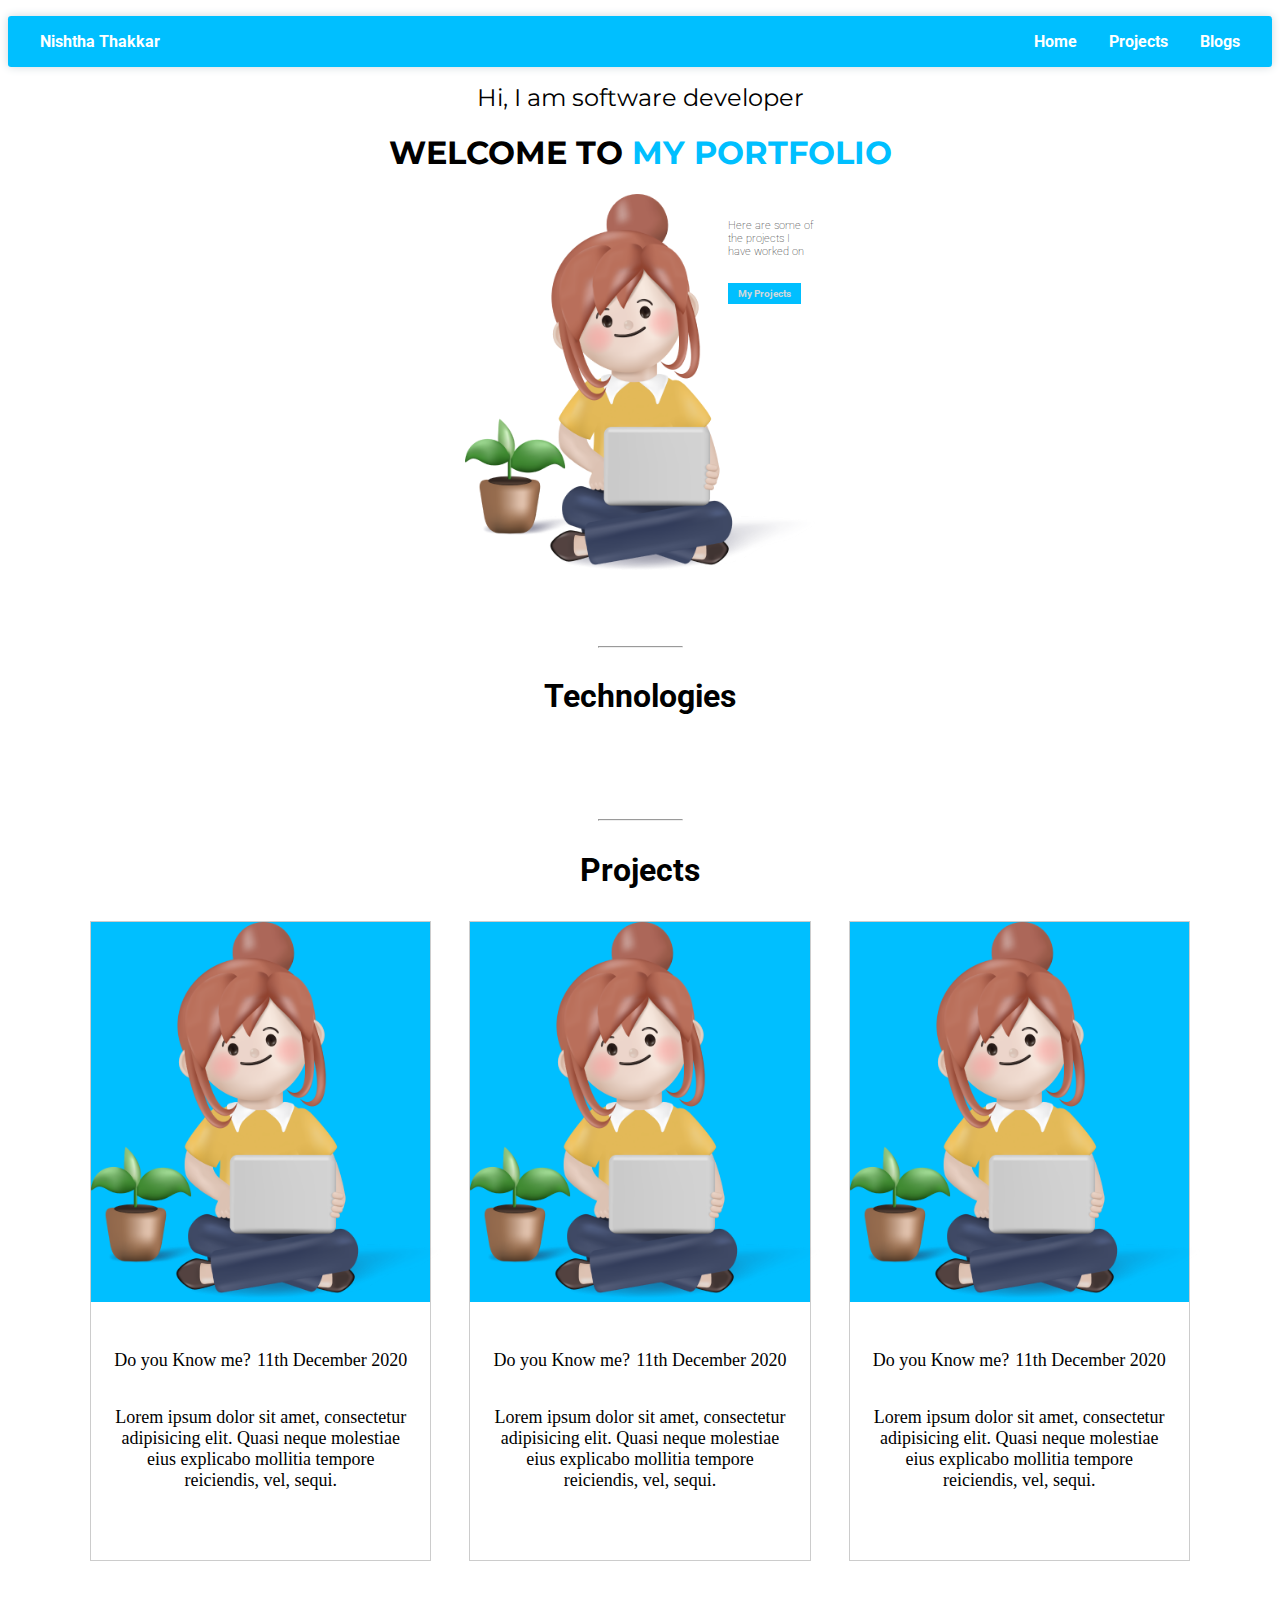
==== index.html @ 077c906d "changes solved" ====
<!DOCTYPE html>
<html lang="en">

<head>
  <meta charset="UTF-8">
  <meta http-equiv="X-UA-Compatible" content="IE=edge">
  <meta name="viewport" content="width=device-width, initial-scale=1.0">
  <link rel="stylesheet" href="https://cdnjs.cloudflare.com/ajax/libs/font-awesome/6.1.1/css/all.min.css"
    integrity="sha512-KfkfwYDsLkIlwQp6LFnl8zNdLGxu9YAA1QvwINks4PhcElQSvqcyVLLD9aMhXd13uQjoXtEKNosOWaZqXgel0g=="
    crossorigin="anonymous" referrerpolicy="no-referrer" />
  <link rel="stylesheet" href="./style.css">
  <title>My Portfolio</title>
</head>

<body>
  <nav>
    <ul class="nav-list">
      <li class="nav-item">
        <a href="./index.html">
          Nishtha Thakkar
      </li>
      <li class="nav-item">
        <a href="./index.html">Home</a>
      </li>
      <li class="nav-item">
        <a href="./projects.html">Projects</a>
      </li>
      <li class="nav-item">
        <a href="./blogs.html">Blogs</a>
      </li>
    </ul>
  </nav>
  <section>
    <div class="container">
      <div class="intro">
        <h5 class="intro-text">Hi, I am software developer</h5>
        <h1 class="welcome-text">WELCOME TO <span>MY PORTFOLIO</span></h1>
      </div>
      <div class="image-div">
        <img src="./images/animatedimage.png"></img>
        <div class="project-text">
          <h6 class="project-mini-text">Here are some of the projects I have worked on</h6>
          <button class="my-proeject-btn"><a href="./projects.html" class="a-button">My Projects</a></button>
        </div>
      </div>
    </div>
  </section>
  <hr>
  <section>
    <div class="container">
      <h1 class="tech-heading">Technologies</h1>
      <div class="flex-container">
        <div class="tech-icons">
          <i class="fa-brands fa-html5 fa-5x"></i>
        </div>
        <div class="tech-icons">
          <i class="fa-brands fa-css3-alt fa-5x"></i>
        </div>
        <div class="tech-icons">
          <i class="fa-brands fa-js fa-5x"></i>
        </div>
        <div class="tech-icons">
          <i class="fa-brands fa-react fa-5x"></i>
        </div>
      </div>
    </div>
  </section>
  <hr>
  <section>
    <div class="container">
      <div>
        <h1 class="tech-heading">Projects</h1>
      </div>
      <div class="row">
        <div class="card">
          <div class="card-header">
            <img src="./images/animatedimage.png">
          </div>
          <div class="card-body">
            <div class="project-name">
              <p>Do you Know me?</p>
              <p>11th December 2020</p>
            </div>
            <p>
              Lorem ipsum dolor sit amet, consectetur adipisicing elit. Quasi neque molestiae eius explicabo mollitia
              tempore reiciendis, vel, sequi.
            </p><br />
            <div>
              <i class="fa-brands fa-js"></i>
              <i class="fa-brands fa-js"></i>
            </div>
          </div>
        </div>
        <div class="card">
          <div class="card-header">
            <img src="./images/animatedimage.png">
          </div>
          <div class="card-body">
            <div class="project-name">
              <p>Do you Know me?</p>
              <p>11th December 2020</p>
            </div>
            <p>
              Lorem ipsum dolor sit amet, consectetur adipisicing elit. Quasi neque molestiae eius explicabo mollitia
              tempore reiciendis, vel, sequi.
            </p>
            <div><br />
              <i class="fa-brands fa-js"></i>
              <i class="fa-brands fa-js"></i>
            </div>
          </div>
        </div>
        <div class="card">
          <div class="card-header">
            <img src="./images/animatedimage.png">
          </div>
          <div class="card-body">
            <div class="project-name">
              <p>Do you Know me?</p>
              <p>11th December 2020</p>
            </div>
            <p>
              Lorem ipsum dolor sit amet, consectetur adipisicing elit. Quasi neque molestiae eius explicabo mollitia
              tempore reiciendis, vel, sequi.
            </p>
            <div><br />
              <i class="fa-brands fa-js"></i>
              <i class="fa-brands fa-js"></i>
            </div>
          </div>
        </div>
      </div>
    </div>
    </div>

  </section>
</body>

</html>
---- style.css ----
@import url('https://fonts.googleapis.com/css2?family=Montserrat:wght@500&family=Roboto:wght@500&display=swap');
@import url('https://fonts.googleapis.com/css2?family=Montserrat:wght@800&display=swap');
@import url('https://fonts.googleapis.com/css2?family=Montserrat:wght@100&display=swap');

:root {
    /*   color variables */
    --clr-primary: #f0f7f8;
    --clr-primary-hover: #f0f7f8;
    --clr-primary-dark: #f0f7f8;
    --clr-gray100: #f0f7f8;
    --clr-gray200: #cfd8dc;
  
    /*   border radius */
    --radius: 0.2rem;
  }
  
  *,
  *:before,
  *:after {
    box-sizing: border-box;
  }
  
  /* body {
    margin: 2rem;
  } */
  
  .nav-list {
    background: #00BFFF;
    box-shadow: 0px 0px 10px var(--clr-gray200);
    padding: 1rem 0;
    border-radius: var(--radius);
    display: flex;
    justify-content: flex-end;
    align-items: center;
  }
  
  .nav-item {
    list-style: none;
    margin-right: 2rem;
    font-family: 'Roboto', sans-serif;
    font-weight: bold;
  }
  
  .nav-item a {
    text-decoration: none;
    color: white;
    transition: all 200ms ease-in;
  }
  
  .nav-item a:hover {
    color: var(--clr-primary-dark);
  }
  
  .nav-item:first-child {
    margin-right: auto;
    margin-left: 2rem;
  }

  section{
    padding-bottom: 4rem;
  }

  .container{
    display: flex;
    align-items: center;
    flex-direction: column;
  }
  .intro{
    text-align: center;
    font-weight: bold;
    font-family: 'Montserrat', sans-serif;
  }
  .intro-text{
    font-family: 'Montserrat', sans-serif;
    font-weight: lighter;
    font-size: 1.5rem;
    margin: 0;
  }
  .welcome-text{
    font-family: 'Montserrat', sans-serif;
  }
  section span{
    color: #00BFFF;
  }

img{
    width: 350px;
  }
.project-text{
    position: absolute;
    left: 75%;
    top:0;
}
.image-div{
    position: relative;
}
.my-proeject-btn {
    background-color: #00BFFF; 
    border: none;
    color: white;
    padding: 5px 10px;
    text-align: center;
    text-decoration: none;
    display: inline-block;
    font-size: 10px;
    font-family: 'Roboto', sans-serif;
    font-weight: bold;
    cursor: pointer;
}
.a-button{
    color: #cfd8dc;
    text-decoration: none;
}
.project-mini-text{
    font-family: 'Roboto', sans-serif;
    font-weight: lighter;
}

hr{
    width: 85px;
    background-color: lightslategray;
}
.tech-heading{
  font-family: 'Roboto', sans-serif;
    text-align: center;
    margin-bottom: 2rem;
    /* margin-top: 1rem; */
}
.flex-container{
    display: flex;
    justify-content: center;
    flex-direction: row;
    gap: 3rem;
    flex-wrap: wrap;
}
.tech-icons{
    color: #00BFFF;
} 
  .container {
    width: 90%;
    margin: 0px auto;
  }
  .heading {
    text-align: center;
    font-size: 30px;
    margin-bottom: 50px;
  }
  
  .row {
    display: flex;
    flex-direction: row;
    justify-content: space-around;
    flex-flow: wrap;
  }
  
  .card {
    width: 30%;
    background: #fff;
    border: 1px solid #ccc;
    margin-bottom: 50px;
    transition: 0.3s;
  }
  
  .card-header {
    text-align: center;
    /* padding: 50px 10px; */
    background: linear-gradient(to right, #00BFFF, #00BFFF);
    color: #fff;
    font-family: 'Roboto', sans-serif;

  }

  .card-header img{
    height: 50%;
  }
  
  .card-body {
    padding: 30px 20px;
    text-align: center;
    font-size: 18px;
    /* font-family: 'Roboto', sans-serif; */
  }

  .project-name{
    display: flex;
    justify-content: space-around;
  }
  
  .card-body .btn {
    display: block;
    color: #fff;
    text-align: center;
    margin-top: 30px;
    text-decoration: none;
    padding: 10px 5px;
    font-family: 'Roboto', sans-serif;
  }
  
  .card:hover {
    transform: scale(1.05);
    box-shadow: 0 0 40px -10px rgba(0, 0, 0, 0.25);
  }
  
  @media screen and (max-width: 1000px) {
    .card {
      width: 40%;
    }
  }
  
  @media screen and (max-width: 620px) {
    .container {
      width: 100%;
    }
  
    .heading {
      padding: 20px;
      font-size: 20px;
    }
  
    .card {
      width: 80%;
    }
  }
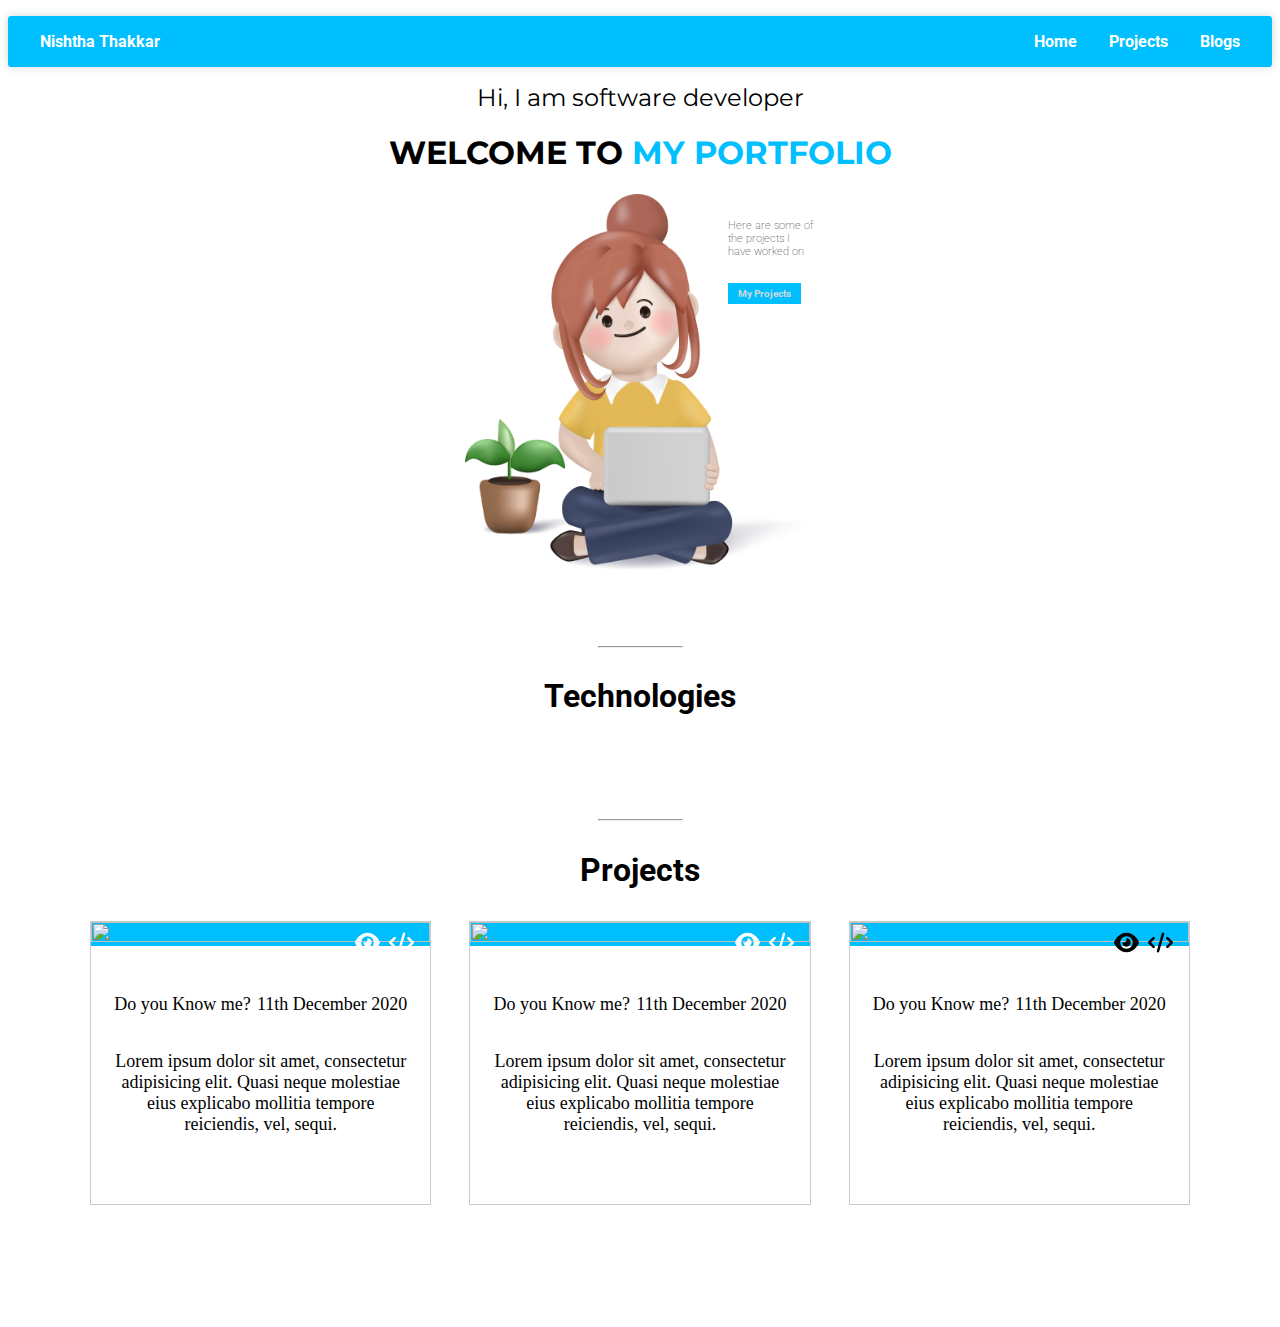
==== commit 85a3cf9e: "card design changed" ====
--- a/index.html
+++ b/index.html
@@ -71,10 +71,15 @@
       <div>
         <h1 class="tech-heading">Projects</h1>
       </div>
+
       <div class="row">
+        <!-- CARD 1 -->
         <div class="card">
           <div class="card-header">
-            <img src="./images/animatedimage.png">
+            <img src="https://cdn.discordapp.com/attachments/584761206980739073/1013141963538702357/WhatsApp_Image_2022-08-27_at_6.55.21_PM.jpeg" class="card__img">
+
+            <svg class="icon color-white top-right-1" xmlns="http://www.w3.org/2000/svg" viewBox="0 0 576 512"><path d="M279.6 160.4C282.4 160.1 285.2 160 288 160C341 160 384 202.1 384 256C384 309 341 352 288 352C234.1 352 192 309 192 256C192 253.2 192.1 250.4 192.4 247.6C201.7 252.1 212.5 256 224 256C259.3 256 288 227.3 288 192C288 180.5 284.1 169.7 279.6 160.4zM480.6 112.6C527.4 156 558.7 207.1 573.5 243.7C576.8 251.6 576.8 260.4 573.5 268.3C558.7 304 527.4 355.1 480.6 399.4C433.5 443.2 368.8 480 288 480C207.2 480 142.5 443.2 95.42 399.4C48.62 355.1 17.34 304 2.461 268.3C-.8205 260.4-.8205 251.6 2.461 243.7C17.34 207.1 48.62 156 95.42 112.6C142.5 68.84 207.2 32 288 32C368.8 32 433.5 68.84 480.6 112.6V112.6zM288 112C208.5 112 144 176.5 144 256C144 335.5 208.5 400 288 400C367.5 400 432 335.5 432 256C432 176.5 367.5 112 288 112z"/></svg>
+            <svg class="icon color-white top-right-2" xmlns="http://www.w3.org/2000/svg" viewBox="0 0 640 512"><path d="M414.8 40.79L286.8 488.8C281.9 505.8 264.2 515.6 247.2 510.8C230.2 505.9 220.4 488.2 225.2 471.2L353.2 23.21C358.1 6.216 375.8-3.624 392.8 1.232C409.8 6.087 419.6 23.8 414.8 40.79H414.8zM518.6 121.4L630.6 233.4C643.1 245.9 643.1 266.1 630.6 278.6L518.6 390.6C506.1 403.1 485.9 403.1 473.4 390.6C460.9 378.1 460.9 357.9 473.4 345.4L562.7 256L473.4 166.6C460.9 154.1 460.9 133.9 473.4 121.4C485.9 108.9 506.1 108.9 518.6 121.4V121.4zM166.6 166.6L77.25 256L166.6 345.4C179.1 357.9 179.1 378.1 166.6 390.6C154.1 403.1 133.9 403.1 121.4 390.6L9.372 278.6C-3.124 266.1-3.124 245.9 9.372 233.4L121.4 121.4C133.9 108.9 154.1 108.9 166.6 121.4C179.1 133.9 179.1 154.1 166.6 166.6V166.6z"/></svg>
           </div>
           <div class="card-body">
             <div class="project-name">
@@ -87,13 +92,18 @@
             </p><br />
             <div>
               <i class="fa-brands fa-js"></i>
-              <i class="fa-brands fa-js"></i>
+              <i class="fa-brands fa-css3-alt"></i>
             </div>
           </div>
         </div>
+        <!-- CARD 2 -->
         <div class="card">
           <div class="card-header">
-            <img src="./images/animatedimage.png">
+            <img src="https://cdn.discordapp.com/attachments/584761206980739073/1013141963538702357/WhatsApp_Image_2022-08-27_at_6.55.21_PM.jpeg" class="card__img">
+
+            <svg class="icon color-white top-right-1" xmlns="http://www.w3.org/2000/svg" viewBox="0 0 576 512"><path d="M279.6 160.4C282.4 160.1 285.2 160 288 160C341 160 384 202.1 384 256C384 309 341 352 288 352C234.1 352 192 309 192 256C192 253.2 192.1 250.4 192.4 247.6C201.7 252.1 212.5 256 224 256C259.3 256 288 227.3 288 192C288 180.5 284.1 169.7 279.6 160.4zM480.6 112.6C527.4 156 558.7 207.1 573.5 243.7C576.8 251.6 576.8 260.4 573.5 268.3C558.7 304 527.4 355.1 480.6 399.4C433.5 443.2 368.8 480 288 480C207.2 480 142.5 443.2 95.42 399.4C48.62 355.1 17.34 304 2.461 268.3C-.8205 260.4-.8205 251.6 2.461 243.7C17.34 207.1 48.62 156 95.42 112.6C142.5 68.84 207.2 32 288 32C368.8 32 433.5 68.84 480.6 112.6V112.6zM288 112C208.5 112 144 176.5 144 256C144 335.5 208.5 400 288 400C367.5 400 432 335.5 432 256C432 176.5 367.5 112 288 112z"/></svg>
+            <svg class="icon color-white top-right-2" xmlns="http://www.w3.org/2000/svg" viewBox="0 0 640 512"><path d="M414.8 40.79L286.8 488.8C281.9 505.8 264.2 515.6 247.2 510.8C230.2 505.9 220.4 488.2 225.2 471.2L353.2 23.21C358.1 6.216 375.8-3.624 392.8 1.232C409.8 6.087 419.6 23.8 414.8 40.79H414.8zM518.6 121.4L630.6 233.4C643.1 245.9 643.1 266.1 630.6 278.6L518.6 390.6C506.1 403.1 485.9 403.1 473.4 390.6C460.9 378.1 460.9 357.9 473.4 345.4L562.7 256L473.4 166.6C460.9 154.1 460.9 133.9 473.4 121.4C485.9 108.9 506.1 108.9 518.6 121.4V121.4zM166.6 166.6L77.25 256L166.6 345.4C179.1 357.9 179.1 378.1 166.6 390.6C154.1 403.1 133.9 403.1 121.4 390.6L9.372 278.6C-3.124 266.1-3.124 245.9 9.372 233.4L121.4 121.4C133.9 108.9 154.1 108.9 166.6 121.4C179.1 133.9 179.1 154.1 166.6 166.6V166.6z"/></svg>
+
           </div>
           <div class="card-body">
             <div class="project-name">
@@ -106,13 +116,17 @@
             </p>
             <div><br />
               <i class="fa-brands fa-js"></i>
-              <i class="fa-brands fa-js"></i>
+              <i class="fa-brands fa-css3-alt"></i>
             </div>
           </div>
         </div>
+        <!-- CARD 3 -->
         <div class="card">
           <div class="card-header">
-            <img src="./images/animatedimage.png">
+            <img src="https://cdn.discordapp.com/attachments/584761206980739073/1013141963819716718/WhatsApp_Image_2022-08-27_at_6.56.56_PM.jpeg" class="card__img">
+
+            <svg class="icon top-right-1" xmlns="http://www.w3.org/2000/svg" viewBox="0 0 576 512"><path d="M279.6 160.4C282.4 160.1 285.2 160 288 160C341 160 384 202.1 384 256C384 309 341 352 288 352C234.1 352 192 309 192 256C192 253.2 192.1 250.4 192.4 247.6C201.7 252.1 212.5 256 224 256C259.3 256 288 227.3 288 192C288 180.5 284.1 169.7 279.6 160.4zM480.6 112.6C527.4 156 558.7 207.1 573.5 243.7C576.8 251.6 576.8 260.4 573.5 268.3C558.7 304 527.4 355.1 480.6 399.4C433.5 443.2 368.8 480 288 480C207.2 480 142.5 443.2 95.42 399.4C48.62 355.1 17.34 304 2.461 268.3C-.8205 260.4-.8205 251.6 2.461 243.7C17.34 207.1 48.62 156 95.42 112.6C142.5 68.84 207.2 32 288 32C368.8 32 433.5 68.84 480.6 112.6V112.6zM288 112C208.5 112 144 176.5 144 256C144 335.5 208.5 400 288 400C367.5 400 432 335.5 432 256C432 176.5 367.5 112 288 112z"/></svg>
+            <svg class="icon top-right-2" xmlns="http://www.w3.org/2000/svg" viewBox="0 0 640 512"><path d="M414.8 40.79L286.8 488.8C281.9 505.8 264.2 515.6 247.2 510.8C230.2 505.9 220.4 488.2 225.2 471.2L353.2 23.21C358.1 6.216 375.8-3.624 392.8 1.232C409.8 6.087 419.6 23.8 414.8 40.79H414.8zM518.6 121.4L630.6 233.4C643.1 245.9 643.1 266.1 630.6 278.6L518.6 390.6C506.1 403.1 485.9 403.1 473.4 390.6C460.9 378.1 460.9 357.9 473.4 345.4L562.7 256L473.4 166.6C460.9 154.1 460.9 133.9 473.4 121.4C485.9 108.9 506.1 108.9 518.6 121.4V121.4zM166.6 166.6L77.25 256L166.6 345.4C179.1 357.9 179.1 378.1 166.6 390.6C154.1 403.1 133.9 403.1 121.4 390.6L9.372 278.6C-3.124 266.1-3.124 245.9 9.372 233.4L121.4 121.4C133.9 108.9 154.1 108.9 166.6 121.4C179.1 133.9 179.1 154.1 166.6 166.6V166.6z"/></svg>
           </div>
           <div class="card-body">
             <div class="project-name">
@@ -125,10 +139,11 @@
             </p>
             <div><br />
               <i class="fa-brands fa-js"></i>
-              <i class="fa-brands fa-js"></i>
+              <i class="fa-brands fa-css3-alt"></i>
             </div>
           </div>
         </div>
+
       </div>
     </div>
     </div>
--- a/style.css
+++ b/style.css
@@ -222,4 +222,38 @@
     }
   }
   
-  +  .card{
+    position: relative;
+}
+
+.top-right-1 {
+    position: absolute;
+    top: 8px;
+    right: 50px;
+}
+
+.top-right-2 {
+    position: absolute;
+    top: 8px;
+    right: 16px;
+}
+
+.icon{
+  height: 25px;
+  width: 25px;
+  margin-left: 15px;
+}
+.res{
+  margin-left: 30%;
+}
+
+.color-white{
+  fill: white;
+}
+
+.card__img {
+  display: block;
+  width: 100%;
+  height: 18rem;
+  object-fit: cover;
+}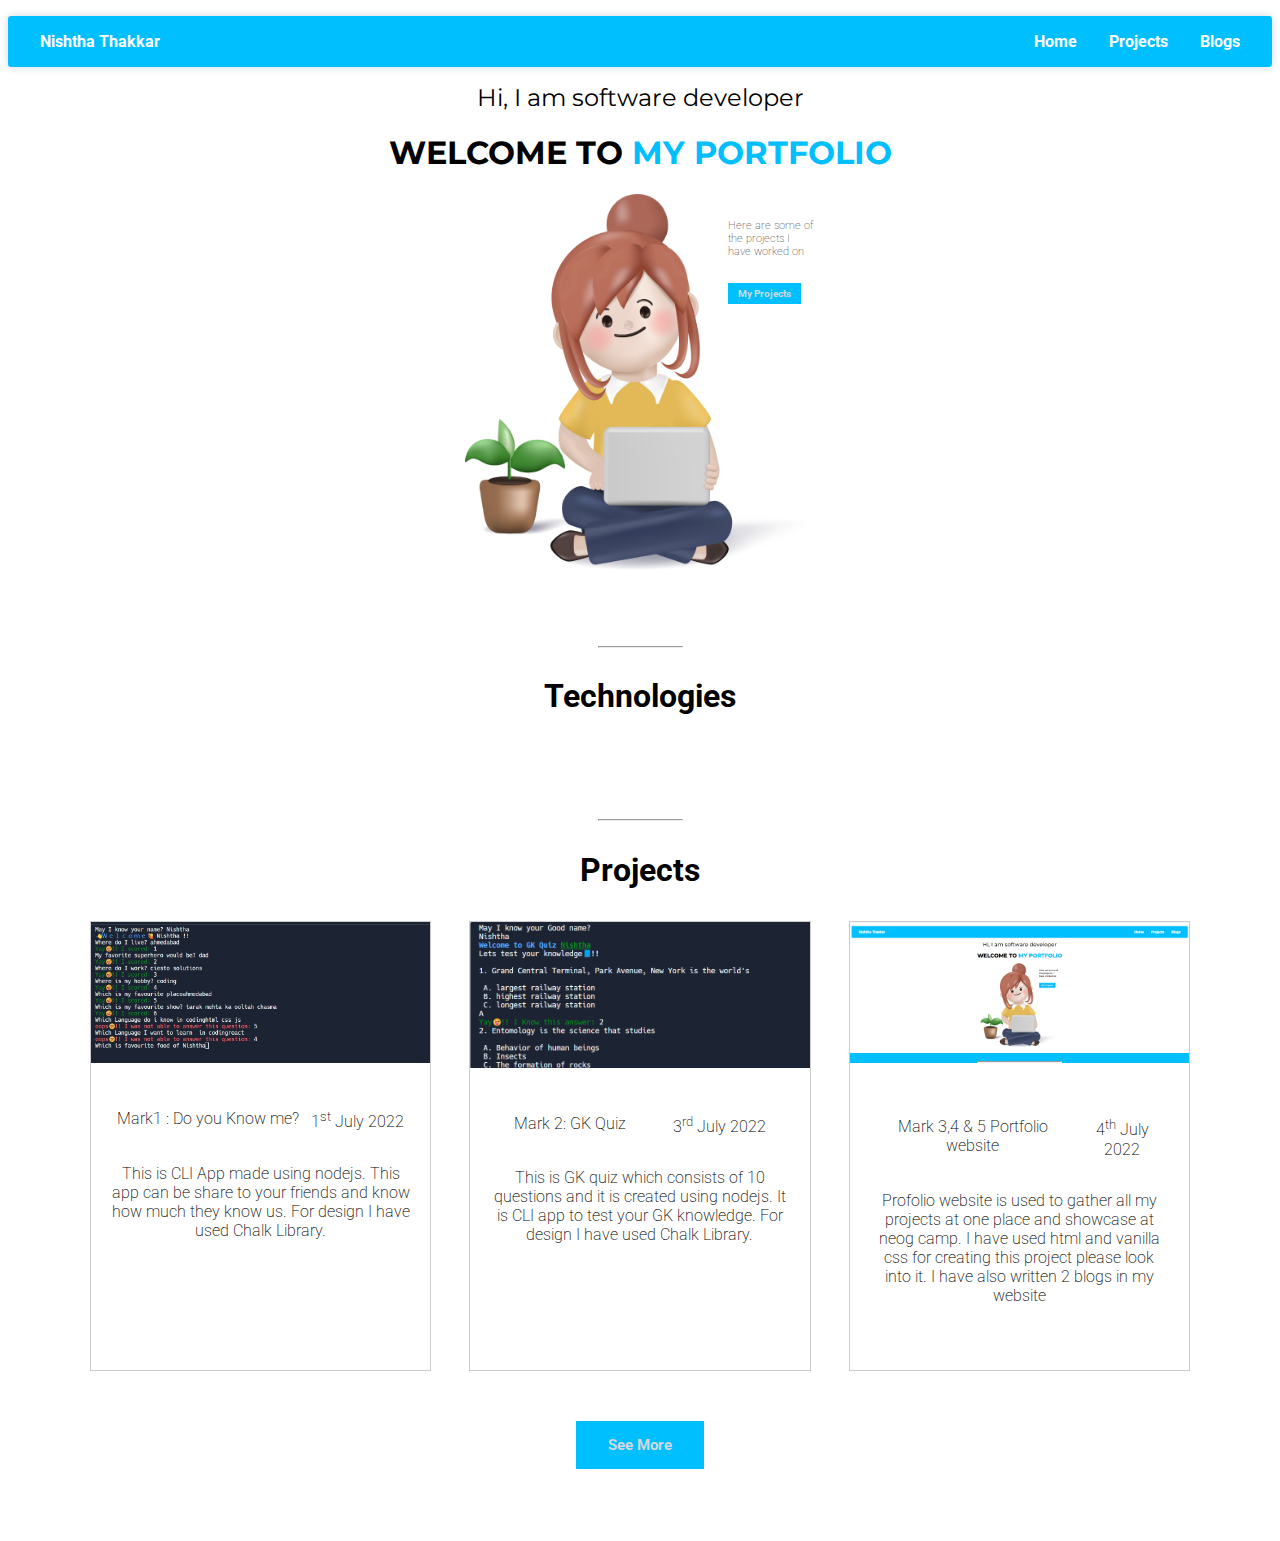
==== commit fec5f259: "project section completed" ====
--- a/index.html
+++ b/index.html
@@ -76,43 +76,42 @@
         <!-- CARD 1 -->
         <div class="card">
           <div class="card-header">
-            <img src="https://cdn.discordapp.com/attachments/584761206980739073/1013141963538702357/WhatsApp_Image_2022-08-27_at_6.55.21_PM.jpeg" class="card__img">
-
-            <svg class="icon color-white top-right-1" xmlns="http://www.w3.org/2000/svg" viewBox="0 0 576 512"><path d="M279.6 160.4C282.4 160.1 285.2 160 288 160C341 160 384 202.1 384 256C384 309 341 352 288 352C234.1 352 192 309 192 256C192 253.2 192.1 250.4 192.4 247.6C201.7 252.1 212.5 256 224 256C259.3 256 288 227.3 288 192C288 180.5 284.1 169.7 279.6 160.4zM480.6 112.6C527.4 156 558.7 207.1 573.5 243.7C576.8 251.6 576.8 260.4 573.5 268.3C558.7 304 527.4 355.1 480.6 399.4C433.5 443.2 368.8 480 288 480C207.2 480 142.5 443.2 95.42 399.4C48.62 355.1 17.34 304 2.461 268.3C-.8205 260.4-.8205 251.6 2.461 243.7C17.34 207.1 48.62 156 95.42 112.6C142.5 68.84 207.2 32 288 32C368.8 32 433.5 68.84 480.6 112.6V112.6zM288 112C208.5 112 144 176.5 144 256C144 335.5 208.5 400 288 400C367.5 400 432 335.5 432 256C432 176.5 367.5 112 288 112z"/></svg>
-            <svg class="icon color-white top-right-2" xmlns="http://www.w3.org/2000/svg" viewBox="0 0 640 512"><path d="M414.8 40.79L286.8 488.8C281.9 505.8 264.2 515.6 247.2 510.8C230.2 505.9 220.4 488.2 225.2 471.2L353.2 23.21C358.1 6.216 375.8-3.624 392.8 1.232C409.8 6.087 419.6 23.8 414.8 40.79H414.8zM518.6 121.4L630.6 233.4C643.1 245.9 643.1 266.1 630.6 278.6L518.6 390.6C506.1 403.1 485.9 403.1 473.4 390.6C460.9 378.1 460.9 357.9 473.4 345.4L562.7 256L473.4 166.6C460.9 154.1 460.9 133.9 473.4 121.4C485.9 108.9 506.1 108.9 518.6 121.4V121.4zM166.6 166.6L77.25 256L166.6 345.4C179.1 357.9 179.1 378.1 166.6 390.6C154.1 403.1 133.9 403.1 121.4 390.6L9.372 278.6C-3.124 266.1-3.124 245.9 9.372 233.4L121.4 121.4C133.9 108.9 154.1 108.9 166.6 121.4C179.1 133.9 179.1 154.1 166.6 166.6V166.6z"/></svg>
+            <img src="./images/mark1.jpeg" class="card__img">
+            <a href="https://replit.com/@nishtha53/CLI-App-DO-you-know-me?embed=1&output=1" target="_blank"
+              class="color-white-edit"><i class="fa-solid fa-eye icon color-white top-right-1"></i> </a>
+            <a href="https://github.com/nishtha53/Mark0-CLI-App---do-you-know-me-" target="_blank"
+              class="color-white-edit"><i class="fa-solid fa-code icon color-white top-right-2"></i></a>
           </div>
           <div class="card-body">
             <div class="project-name">
-              <p>Do you Know me?</p>
-              <p>11th December 2020</p>
+              <p>Mark1 : Do you Know me?</p>
+              <p>1<sup>st</sup> July 2022</p>
             </div>
             <p>
-              Lorem ipsum dolor sit amet, consectetur adipisicing elit. Quasi neque molestiae eius explicabo mollitia
-              tempore reiciendis, vel, sequi.
+              This is CLI App made using nodejs. This app can be share to your friends and know how much they know us. For design I have used Chalk Library.
             </p><br />
             <div>
-              <i class="fa-brands fa-js"></i>
-              <i class="fa-brands fa-css3-alt"></i>
+              <i class="fa-brands fa-js" class="tech-icons-1"></i>
+              <i class="fa-brands fa-css3-alt" class="tech-icons-1"></i>
             </div>
           </div>
         </div>
         <!-- CARD 2 -->
         <div class="card">
           <div class="card-header">
-            <img src="https://cdn.discordapp.com/attachments/584761206980739073/1013141963538702357/WhatsApp_Image_2022-08-27_at_6.55.21_PM.jpeg" class="card__img">
-
-            <svg class="icon color-white top-right-1" xmlns="http://www.w3.org/2000/svg" viewBox="0 0 576 512"><path d="M279.6 160.4C282.4 160.1 285.2 160 288 160C341 160 384 202.1 384 256C384 309 341 352 288 352C234.1 352 192 309 192 256C192 253.2 192.1 250.4 192.4 247.6C201.7 252.1 212.5 256 224 256C259.3 256 288 227.3 288 192C288 180.5 284.1 169.7 279.6 160.4zM480.6 112.6C527.4 156 558.7 207.1 573.5 243.7C576.8 251.6 576.8 260.4 573.5 268.3C558.7 304 527.4 355.1 480.6 399.4C433.5 443.2 368.8 480 288 480C207.2 480 142.5 443.2 95.42 399.4C48.62 355.1 17.34 304 2.461 268.3C-.8205 260.4-.8205 251.6 2.461 243.7C17.34 207.1 48.62 156 95.42 112.6C142.5 68.84 207.2 32 288 32C368.8 32 433.5 68.84 480.6 112.6V112.6zM288 112C208.5 112 144 176.5 144 256C144 335.5 208.5 400 288 400C367.5 400 432 335.5 432 256C432 176.5 367.5 112 288 112z"/></svg>
-            <svg class="icon color-white top-right-2" xmlns="http://www.w3.org/2000/svg" viewBox="0 0 640 512"><path d="M414.8 40.79L286.8 488.8C281.9 505.8 264.2 515.6 247.2 510.8C230.2 505.9 220.4 488.2 225.2 471.2L353.2 23.21C358.1 6.216 375.8-3.624 392.8 1.232C409.8 6.087 419.6 23.8 414.8 40.79H414.8zM518.6 121.4L630.6 233.4C643.1 245.9 643.1 266.1 630.6 278.6L518.6 390.6C506.1 403.1 485.9 403.1 473.4 390.6C460.9 378.1 460.9 357.9 473.4 345.4L562.7 256L473.4 166.6C460.9 154.1 460.9 133.9 473.4 121.4C485.9 108.9 506.1 108.9 518.6 121.4V121.4zM166.6 166.6L77.25 256L166.6 345.4C179.1 357.9 179.1 378.1 166.6 390.6C154.1 403.1 133.9 403.1 121.4 390.6L9.372 278.6C-3.124 266.1-3.124 245.9 9.372 233.4L121.4 121.4C133.9 108.9 154.1 108.9 166.6 121.4C179.1 133.9 179.1 154.1 166.6 166.6V166.6z"/></svg>
-
+            <img src="./images/mark2.png" class="card__img">
+            <a href="https://replit.com/@nishtha53/GK-Quiz?%E2%80%8Bembed=1&output=1" target="_blank"
+              class="color-white-edit"><i class="fa-solid fa-eye icon color-white top-right-1"></i> </a>
+            <a href="https://github.com/nishtha53/CLI-quiz-app" target="_blank"
+              class="color-white-edit"><i class="fa-solid fa-code icon color-white top-right-2"></i></a>
           </div>
           <div class="card-body">
             <div class="project-name">
-              <p>Do you Know me?</p>
-              <p>11th December 2020</p>
+              <p>Mark 2: GK Quiz</p>
+              <p>3<sup>rd</sup> July 2022</p>
             </div>
             <p>
-              Lorem ipsum dolor sit amet, consectetur adipisicing elit. Quasi neque molestiae eius explicabo mollitia
-              tempore reiciendis, vel, sequi.
+              This is GK quiz which consists of 10 questions and it is created using nodejs. It is CLI app to test your GK knowledge. For design I have used Chalk Library.
             </p>
             <div><br />
               <i class="fa-brands fa-js"></i>
@@ -123,19 +122,22 @@
         <!-- CARD 3 -->
         <div class="card">
           <div class="card-header">
-            <img src="https://cdn.discordapp.com/attachments/584761206980739073/1013141963819716718/WhatsApp_Image_2022-08-27_at_6.56.56_PM.jpeg" class="card__img">
-
-            <svg class="icon top-right-1" xmlns="http://www.w3.org/2000/svg" viewBox="0 0 576 512"><path d="M279.6 160.4C282.4 160.1 285.2 160 288 160C341 160 384 202.1 384 256C384 309 341 352 288 352C234.1 352 192 309 192 256C192 253.2 192.1 250.4 192.4 247.6C201.7 252.1 212.5 256 224 256C259.3 256 288 227.3 288 192C288 180.5 284.1 169.7 279.6 160.4zM480.6 112.6C527.4 156 558.7 207.1 573.5 243.7C576.8 251.6 576.8 260.4 573.5 268.3C558.7 304 527.4 355.1 480.6 399.4C433.5 443.2 368.8 480 288 480C207.2 480 142.5 443.2 95.42 399.4C48.62 355.1 17.34 304 2.461 268.3C-.8205 260.4-.8205 251.6 2.461 243.7C17.34 207.1 48.62 156 95.42 112.6C142.5 68.84 207.2 32 288 32C368.8 32 433.5 68.84 480.6 112.6V112.6zM288 112C208.5 112 144 176.5 144 256C144 335.5 208.5 400 288 400C367.5 400 432 335.5 432 256C432 176.5 367.5 112 288 112z"/></svg>
-            <svg class="icon top-right-2" xmlns="http://www.w3.org/2000/svg" viewBox="0 0 640 512"><path d="M414.8 40.79L286.8 488.8C281.9 505.8 264.2 515.6 247.2 510.8C230.2 505.9 220.4 488.2 225.2 471.2L353.2 23.21C358.1 6.216 375.8-3.624 392.8 1.232C409.8 6.087 419.6 23.8 414.8 40.79H414.8zM518.6 121.4L630.6 233.4C643.1 245.9 643.1 266.1 630.6 278.6L518.6 390.6C506.1 403.1 485.9 403.1 473.4 390.6C460.9 378.1 460.9 357.9 473.4 345.4L562.7 256L473.4 166.6C460.9 154.1 460.9 133.9 473.4 121.4C485.9 108.9 506.1 108.9 518.6 121.4V121.4zM166.6 166.6L77.25 256L166.6 345.4C179.1 357.9 179.1 378.1 166.6 390.6C154.1 403.1 133.9 403.1 121.4 390.6L9.372 278.6C-3.124 266.1-3.124 245.9 9.372 233.4L121.4 121.4C133.9 108.9 154.1 108.9 166.6 121.4C179.1 133.9 179.1 154.1 166.6 166.6V166.6z"/></svg>
+            <img
+              src="./images/mark3.png"     
+              class="card__img">
+<hr>
+<a href="https://nishthaportfolio.netlify.app/" target="_blank" class="color-black-edit"><i class="fa-solid fa-eye icon color-white top-right-1"></i> </a>
+<a href="https://github.com/nishtha53/Portfolio-website" target="_blank" class="color-black-edit"><i class="fa-solid fa-code icon color-white top-right-2"></i></a>
           </div>
           <div class="card-body">
             <div class="project-name">
-              <p>Do you Know me?</p>
-              <p>11th December 2020</p>
+              <p>Mark 3,4 & 5 Portfolio website</p>
+              <p>4<sup>th</sup> July 2022</p>
             </div>
             <p>
-              Lorem ipsum dolor sit amet, consectetur adipisicing elit. Quasi neque molestiae eius explicabo mollitia
-              tempore reiciendis, vel, sequi.
+              Profolio website is used to gather all my projects at one place and showcase at neog camp.
+             I have used html and vanilla css for creating this project please look into it.
+             I have also written 2 blogs in my website
             </p>
             <div><br />
               <i class="fa-brands fa-js"></i>
@@ -143,12 +145,13 @@
             </div>
           </div>
         </div>
-
       </div>
     </div>
     </div>
-
+    <div class="btn">
+    <button class="my-proeject-btn-1"><a href="./projects.html" class="a-button">See More</a></button>
+  </div>
   </section>
 </body>
 
-</html>+</html> --- a/style.css
+++ b/style.css
@@ -177,8 +177,8 @@
   .card-body {
     padding: 30px 20px;
     text-align: center;
-    font-size: 18px;
-    /* font-family: 'Roboto', sans-serif; */
+    font-family: 'Roboto', sans-serif;
+    font-weight: 200;
   }
 
   .project-name{
@@ -247,7 +247,7 @@
   margin-left: 30%;
 }
 
-.color-white{
+ .color-white{
   fill: white;
 }
 
@@ -256,4 +256,34 @@
   width: 100%;
   height: 18rem;
   object-fit: cover;
+}
+
+.color-white-edit{
+  text-decoration: none;
+  color: white;
+  cursor: pointer;
+}
+
+.color-black-edit{
+  text-decoration: none;
+  color: black;
+  cursor: pointer;
+}
+.my-proeject-btn-1{
+  background-color: #00BFFF; 
+    border: none;
+    color: white;
+    padding: 5px 5px;
+    text-align: center;
+    text-decoration: none;
+    display: inline-block;
+    font-size: 15px;
+    font-family: 'Roboto', sans-serif;
+    font-weight: bold;
+    cursor: pointer;
+    width: 8rem;
+    height: 3rem;
+}
+.btn{
+  text-align: center;
 }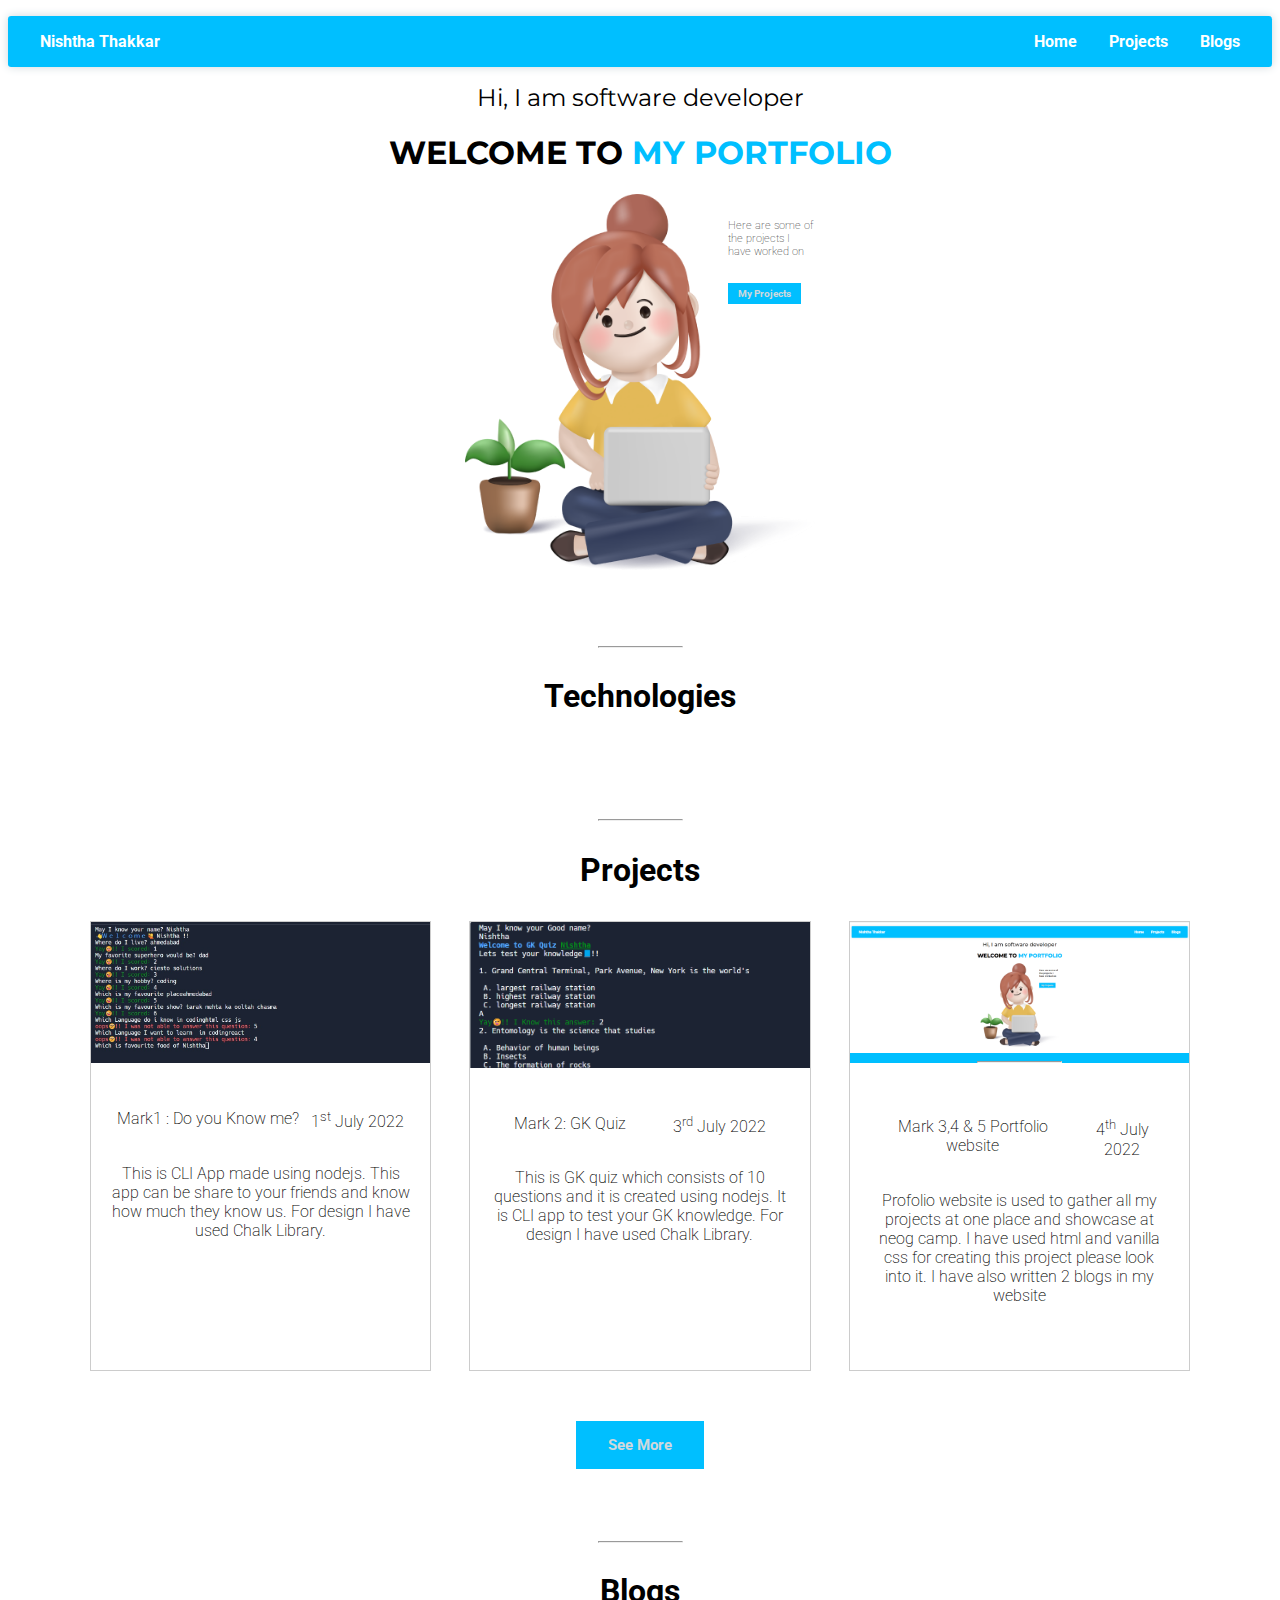
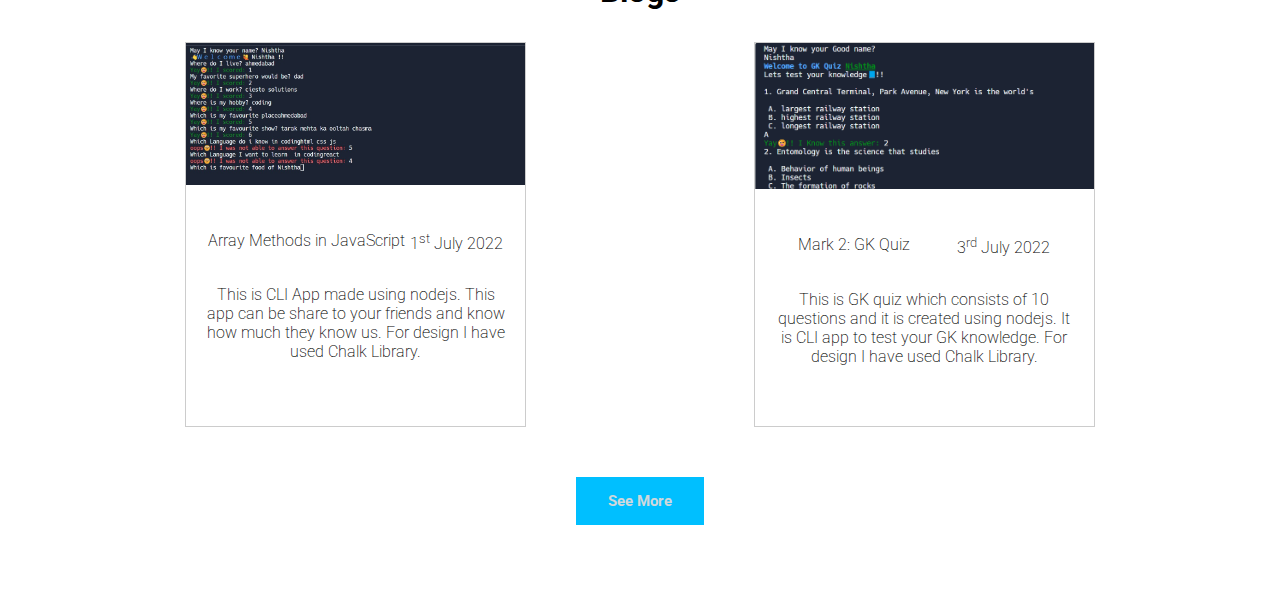
==== commit ef764d04: "blogs section completed" ====
--- a/index.html
+++ b/index.html
@@ -152,6 +152,48 @@
     <button class="my-proeject-btn-1"><a href="./projects.html" class="a-button">See More</a></button>
   </div>
   </section>
+  <hr>
+  <section>
+    <div class="container">
+      <div>
+        <h1 class="tech-heading">Blogs</h1>
+      </div>
+      <div class="row">
+        <!-- CARD 1 -->
+        <div class="card">
+          <div class="card-header">
+            <img src="./images/mark1.jpeg" class="card__img">
+          </div>
+          <div class="card-body">
+            <div class="project-name">
+              <p>Array Methods in JavaScript</p>
+              <p>1<sup>st</sup> July 2022</p>
+            </div>
+            <p>
+              This is CLI App made using nodejs. This app can be share to your friends and know how much they know us. For design I have used Chalk Library.
+            </p><br />
+          </div>
+        </div>
+        <!-- CARD 2 -->
+        <div class="card">
+          <div class="card-header">
+            <img src="./images/mark2.png" class="card__img">
+          </div>
+          <div class="card-body">
+            <div class="project-name">
+              <p>Mark 2: GK Quiz</p>
+              <p>3<sup>rd</sup> July 2022</p>
+            </div>
+            <p>
+              This is GK quiz which consists of 10 questions and it is created using nodejs. It is CLI app to test your GK knowledge. For design I have used Chalk Library.
+            </p>
+          </div>
+        </div>        
+    </div>
+    <div class="btn">
+    <button class="my-proeject-btn-1"><a href="./blogs.html" class="a-button">See More</a></button>
+  </div>
+  </section>
 </body>
 
 </html> 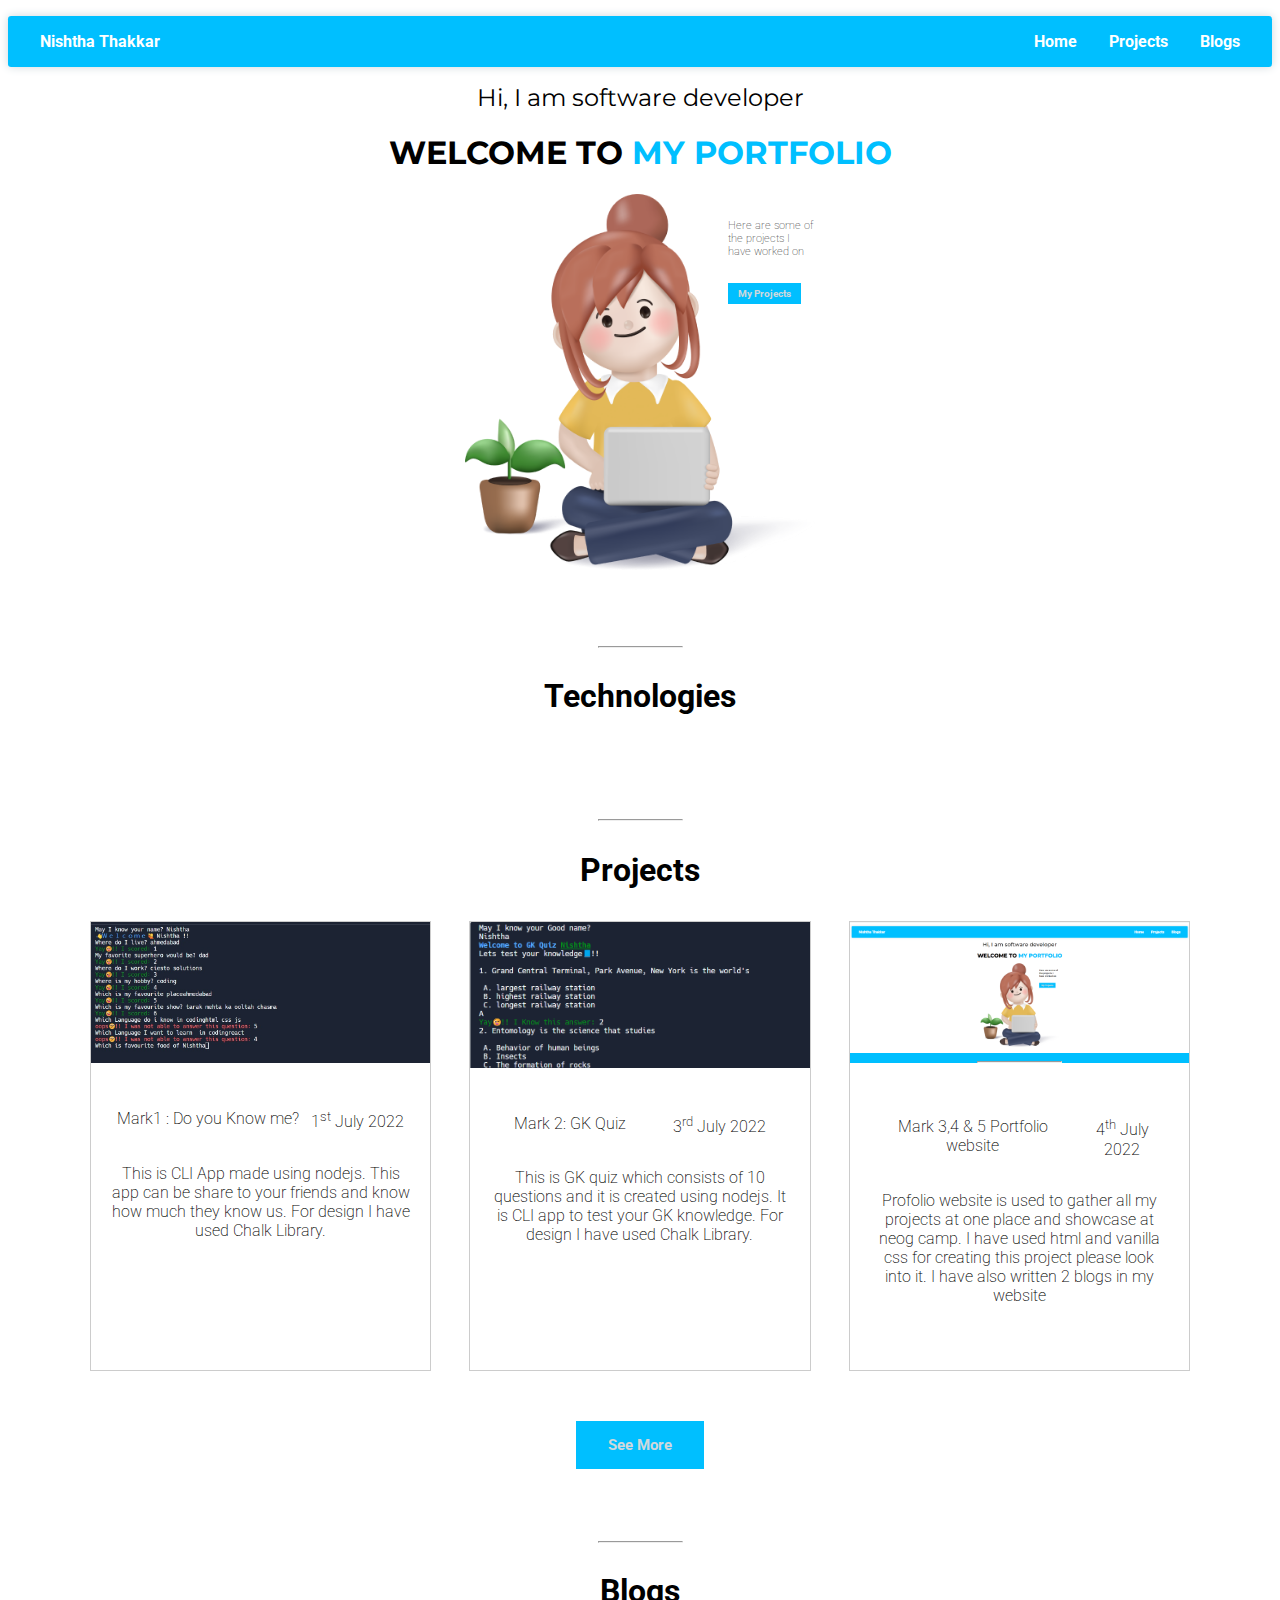
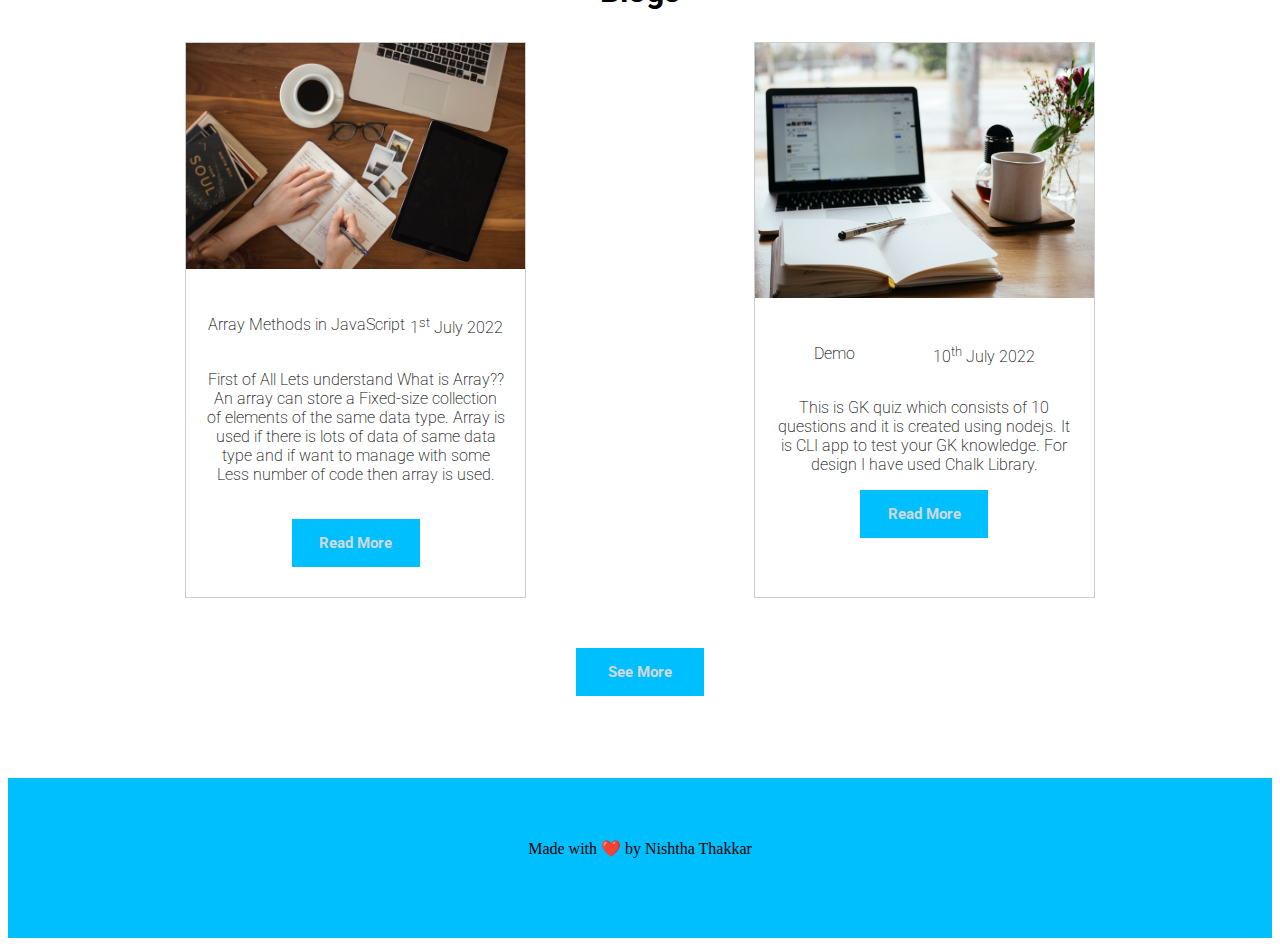
==== commit 51e9d40a: "home page completed" ====
--- a/index.html
+++ b/index.html
@@ -88,7 +88,8 @@
               <p>1<sup>st</sup> July 2022</p>
             </div>
             <p>
-              This is CLI App made using nodejs. This app can be share to your friends and know how much they know us. For design I have used Chalk Library.
+              This is CLI App made using nodejs. This app can be share to your friends and know how much they know us.
+              For design I have used Chalk Library.
             </p><br />
             <div>
               <i class="fa-brands fa-js" class="tech-icons-1"></i>
@@ -102,8 +103,8 @@
             <img src="./images/mark2.png" class="card__img">
             <a href="https://replit.com/@nishtha53/GK-Quiz?%E2%80%8Bembed=1&output=1" target="_blank"
               class="color-white-edit"><i class="fa-solid fa-eye icon color-white top-right-1"></i> </a>
-            <a href="https://github.com/nishtha53/CLI-quiz-app" target="_blank"
-              class="color-white-edit"><i class="fa-solid fa-code icon color-white top-right-2"></i></a>
+            <a href="https://github.com/nishtha53/CLI-quiz-app" target="_blank" class="color-white-edit"><i
+                class="fa-solid fa-code icon color-white top-right-2"></i></a>
           </div>
           <div class="card-body">
             <div class="project-name">
@@ -111,7 +112,8 @@
               <p>3<sup>rd</sup> July 2022</p>
             </div>
             <p>
-              This is GK quiz which consists of 10 questions and it is created using nodejs. It is CLI app to test your GK knowledge. For design I have used Chalk Library.
+              This is GK quiz which consists of 10 questions and it is created using nodejs. It is CLI app to test your
+              GK knowledge. For design I have used Chalk Library.
             </p>
             <div><br />
               <i class="fa-brands fa-js"></i>
@@ -122,12 +124,12 @@
         <!-- CARD 3 -->
         <div class="card">
           <div class="card-header">
-            <img
-              src="./images/mark3.png"     
-              class="card__img">
-<hr>
-<a href="https://nishthaportfolio.netlify.app/" target="_blank" class="color-black-edit"><i class="fa-solid fa-eye icon color-white top-right-1"></i> </a>
-<a href="https://github.com/nishtha53/Portfolio-website" target="_blank" class="color-black-edit"><i class="fa-solid fa-code icon color-white top-right-2"></i></a>
+            <img src="./images/mark3.png" class="card__img">
+            <hr>
+            <a href="https://nishthaportfolio.netlify.app/" target="_blank" class="color-black-edit"><i
+                class="fa-solid fa-eye icon color-white top-right-1"></i> </a>
+            <a href="https://github.com/nishtha53/Portfolio-website" target="_blank" class="color-black-edit"><i
+                class="fa-solid fa-code icon color-white top-right-2"></i></a>
           </div>
           <div class="card-body">
             <div class="project-name">
@@ -136,8 +138,8 @@
             </div>
             <p>
               Profolio website is used to gather all my projects at one place and showcase at neog camp.
-             I have used html and vanilla css for creating this project please look into it.
-             I have also written 2 blogs in my website
+              I have used html and vanilla css for creating this project please look into it.
+              I have also written 2 blogs in my website
             </p>
             <div><br />
               <i class="fa-brands fa-js"></i>
@@ -149,8 +151,8 @@
     </div>
     </div>
     <div class="btn">
-    <button class="my-proeject-btn-1"><a href="./projects.html" class="a-button">See More</a></button>
-  </div>
+      <button class="my-proeject-btn-1"><a href="./projects.html" class="a-button">See More</a></button>
+    </div>
   </section>
   <hr>
   <section>
@@ -162,7 +164,7 @@
         <!-- CARD 1 -->
         <div class="card">
           <div class="card-header">
-            <img src="./images/mark1.jpeg" class="card__img">
+            <img src="./images/bg.jpg" class="card__img">
           </div>
           <div class="card-body">
             <div class="project-name">
@@ -170,30 +172,61 @@
               <p>1<sup>st</sup> July 2022</p>
             </div>
             <p>
-              This is CLI App made using nodejs. This app can be share to your friends and know how much they know us. For design I have used Chalk Library.
+              First of All Lets understand What is Array??An array can store a Fixed-size collection of elements of the
+              same data type. Array is used if there is lots of data of same data type and if want to manage with some
+              Less number of code then array is used.
             </p><br />
+            <button class="my-proeject-btn-1"><a href="https://nishtha0503.hashnode.dev/array-methods-in-javascript"
+                class="a-button" target="_blank">Read More</a></button>
           </div>
         </div>
         <!-- CARD 2 -->
         <div class="card">
           <div class="card-header">
-            <img src="./images/mark2.png" class="card__img">
-          </div>
-          <div class="card-body">
-            <div class="project-name">
-              <p>Mark 2: GK Quiz</p>
-              <p>3<sup>rd</sup> July 2022</p>
-            </div>
-            <p>
-              This is GK quiz which consists of 10 questions and it is created using nodejs. It is CLI app to test your GK knowledge. For design I have used Chalk Library.
+            <img src="./images/bg1.jpg" class="card__img">
+          </div>
+          <div class="card-body">
+            <div class="project-name">
+              <p>Demo</p>
+              <p>10<sup>th</sup> July 2022</p>
+            </div>
+            <p>
+              This is GK quiz which consists of 10 questions and it is created using nodejs. It is CLI app to test your
+              GK knowledge. For design I have used Chalk Library.
             </p>
-          </div>
-        </div>        
-    </div>
-    <div class="btn">
-    <button class="my-proeject-btn-1"><a href="./blogs.html" class="a-button">See More</a></button>
-  </div>
-  </section>
+            <button class="my-proeject-btn-1"><a href="https://nishtha0503.hashnode.dev/array-methods-in-javascript"
+                class="a-button" target="_blank">Read More</a></button>
+          </div>
+        </div>
+      </div>
+      <div class="btn">
+        <button class="my-proeject-btn-1"><a href="./blogs.html" class="a-button">See More</a></button>
+      </div>
+  </section><br />
+  <footer id="footer">
+    <div class="container">
+      <div class="footer-text">
+        <p>Made with ❤️ by Nishtha Thakkar</p>
+      </div>
+      <div>
+        <ul>
+          <li>
+            <a href="https://github.com/nishtha53" target="_blank"><i class="fa-brands fa-github"></i></a>
+          </li>
+
+          <li>
+            <a href="https://www.linkedin.com/in/nishtha-thakkar/" target="_blank"><i
+                class="fa-brands fa-linkedin"></i></a>
+          </li>
+
+          <li>
+            <a href="https://twitter.com/thakkar_nishtha" target="_blank"><i class="fa-brands fa-twitter"></i></a>
+          </li>
+        </ul>
+      </div>
+    </div>
+  </footer>
+
 </body>
 
-</html> +</html>--- a/style.css
+++ b/style.css
@@ -286,4 +286,33 @@
 }
 .btn{
   text-align: center;
+}
+#footer{
+  width: 100%;
+  height: 12vh;
+  display: flex;
+  bottom: 0;
+  left: 0;
+  justify-content: center;
+  align-items: center;
+  background-color: #00BFFF;
+  padding: 5rem;
+}
+#footer ul{
+  list-style: none;
+  margin-block-start: 0em;
+  margin-block-end: 0em;
+  padding-inline-start: 0px;
+}
+#footer ul li{
+  display: inline-block;
+  font-size: 1.5rem;
+  margin-left: 2rem;
+  cursor: pointer;
+}
+#footer ul li i{
+  color: white;
+}
+.footer-text{
+  text-align: center;
 }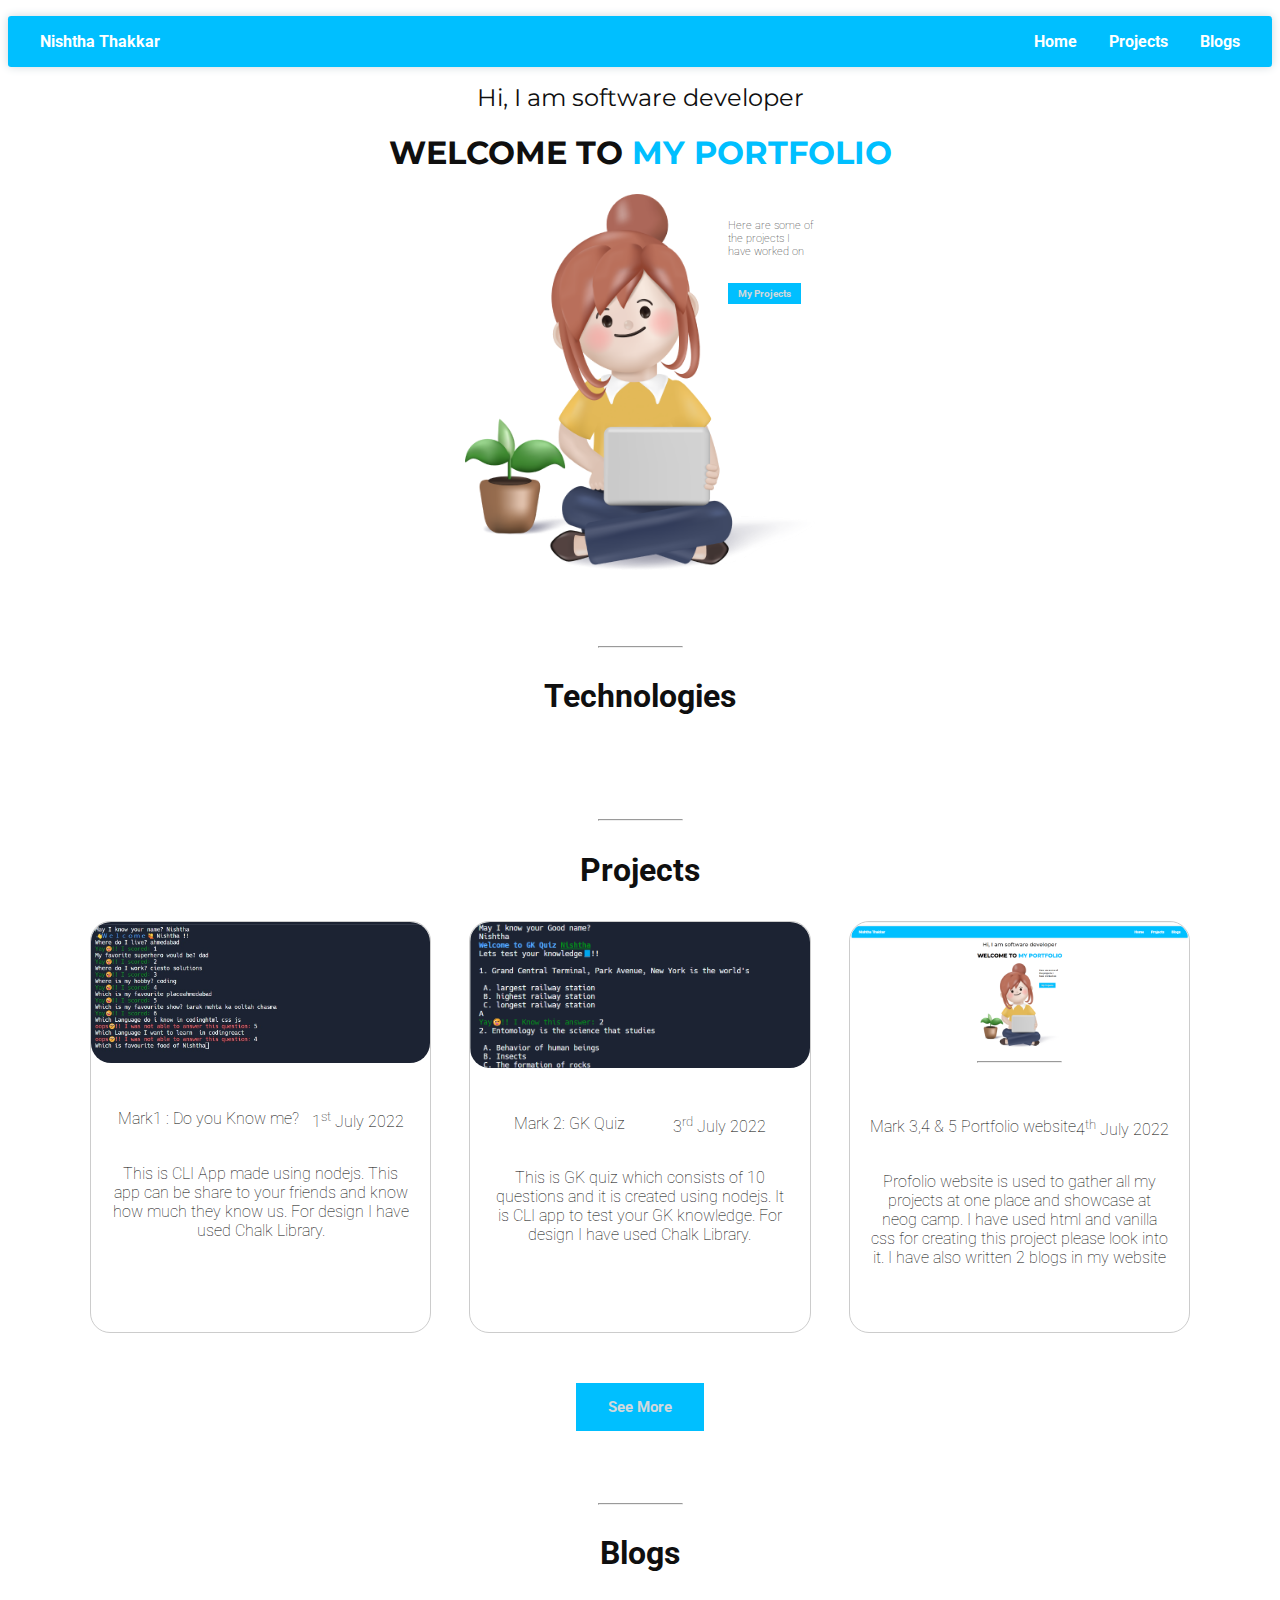
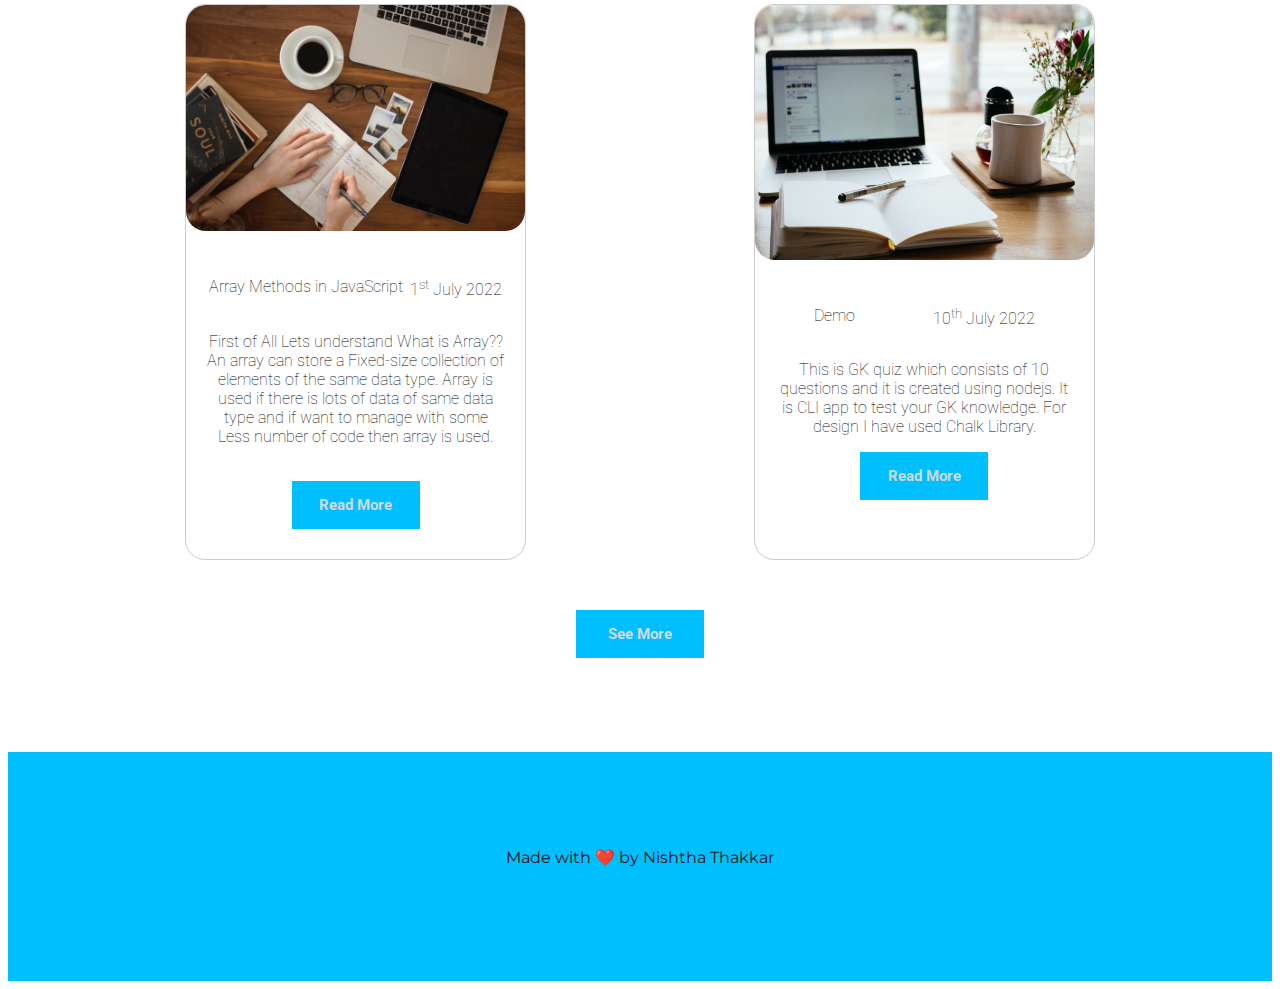
==== commit e8fcf82d: "icon color changed" ====
--- a/index.html
+++ b/index.html
@@ -92,8 +92,8 @@
               For design I have used Chalk Library.
             </p><br />
             <div>
-              <i class="fa-brands fa-js" class="tech-icons-1"></i>
-              <i class="fa-brands fa-css3-alt" class="tech-icons-1"></i>
+              <i class="fa-brands fa-js color-grey"" class="tech-icons-1"></i>
+              <i class="fa-brands fa-css3-alt color-grey"" class="tech-icons-1"></i>
             </div>
           </div>
         </div>
@@ -116,8 +116,8 @@
               GK knowledge. For design I have used Chalk Library.
             </p>
             <div><br />
-              <i class="fa-brands fa-js"></i>
-              <i class="fa-brands fa-css3-alt"></i>
+              <i class="fa-brands fa-js color-grey""></i>
+              <i class="fa-brands fa-css3-alt color-grey""></i>
             </div>
           </div>
         </div>
@@ -142,8 +142,8 @@
               I have also written 2 blogs in my website
             </p>
             <div><br />
-              <i class="fa-brands fa-js"></i>
-              <i class="fa-brands fa-css3-alt"></i>
+              <i class="fa-brands fa-js color-grey""></i>
+              <i class="fa-brands fa-css3-alt color-grey""></i>
             </div>
           </div>
         </div>
--- a/style.css
+++ b/style.css
@@ -59,7 +59,6 @@
   section{
     padding-bottom: 4rem;
   }
-
   .container{
     display: flex;
     align-items: center;
@@ -69,6 +68,7 @@
     text-align: center;
     font-weight: bold;
     font-family: 'Montserrat', sans-serif;
+    color: #0f0f0f;
   }
   .intro-text{
     font-family: 'Montserrat', sans-serif;
@@ -82,7 +82,6 @@
   section span{
     color: #00BFFF;
   }
-
 img{
     width: 350px;
   }
@@ -90,6 +89,7 @@
     position: absolute;
     left: 75%;
     top:0;
+    color: #0f0f0f;
 }
 .image-div{
     position: relative;
@@ -124,6 +124,7 @@
   font-family: 'Roboto', sans-serif;
     text-align: center;
     margin-bottom: 2rem;
+    color: #0f0f0f;
     /* margin-top: 1rem; */
 }
 .flex-container{
@@ -144,6 +145,7 @@
     text-align: center;
     font-size: 30px;
     margin-bottom: 50px;
+    color: #0f0f0f;
   }
   
   .row {
@@ -159,26 +161,22 @@
     border: 1px solid #ccc;
     margin-bottom: 50px;
     transition: 0.3s;
-  }
-  
+    border-radius: 20px;
+  } 
   .card-header {
     text-align: center;
-    /* padding: 50px 10px; */
-    background: linear-gradient(to right, #00BFFF, #00BFFF);
-    color: #fff;
-    font-family: 'Roboto', sans-serif;
-
-  }
-
+    font-family: 'Roboto', sans-serif;
+  }
   .card-header img{
-    height: 50%;
+    height: fit-content;
+    border-radius: 20px;
   }
   
   .card-body {
     padding: 30px 20px;
     text-align: center;
     font-family: 'Roboto', sans-serif;
-    font-weight: 200;
+    font-weight: lighter;
   }
 
   .project-name{
@@ -289,14 +287,17 @@
 }
 #footer{
   width: 100%;
-  height: 12vh;
+  height: 10%;
   display: flex;
   bottom: 0;
   left: 0;
+  top: 99%;
   justify-content: center;
   align-items: center;
   background-color: #00BFFF;
   padding: 5rem;
+  margin-top: 1%;
+  color: #0f0f0f;
 }
 #footer ul{
   list-style: none;
@@ -315,4 +316,20 @@
 }
 .footer-text{
   text-align: center;
-}+  font-family: 'Montserrat', sans-serif;
+}
+
+.img-project{
+  padding: 2rem;
+  height: 40%;
+  width: 50%;
+}
+
+.project-text-page{
+  font-family: 'Montserrat', sans-serif;
+  font-size: 2rem;
+}
+
+.color-grey{
+  color: gray;
+}
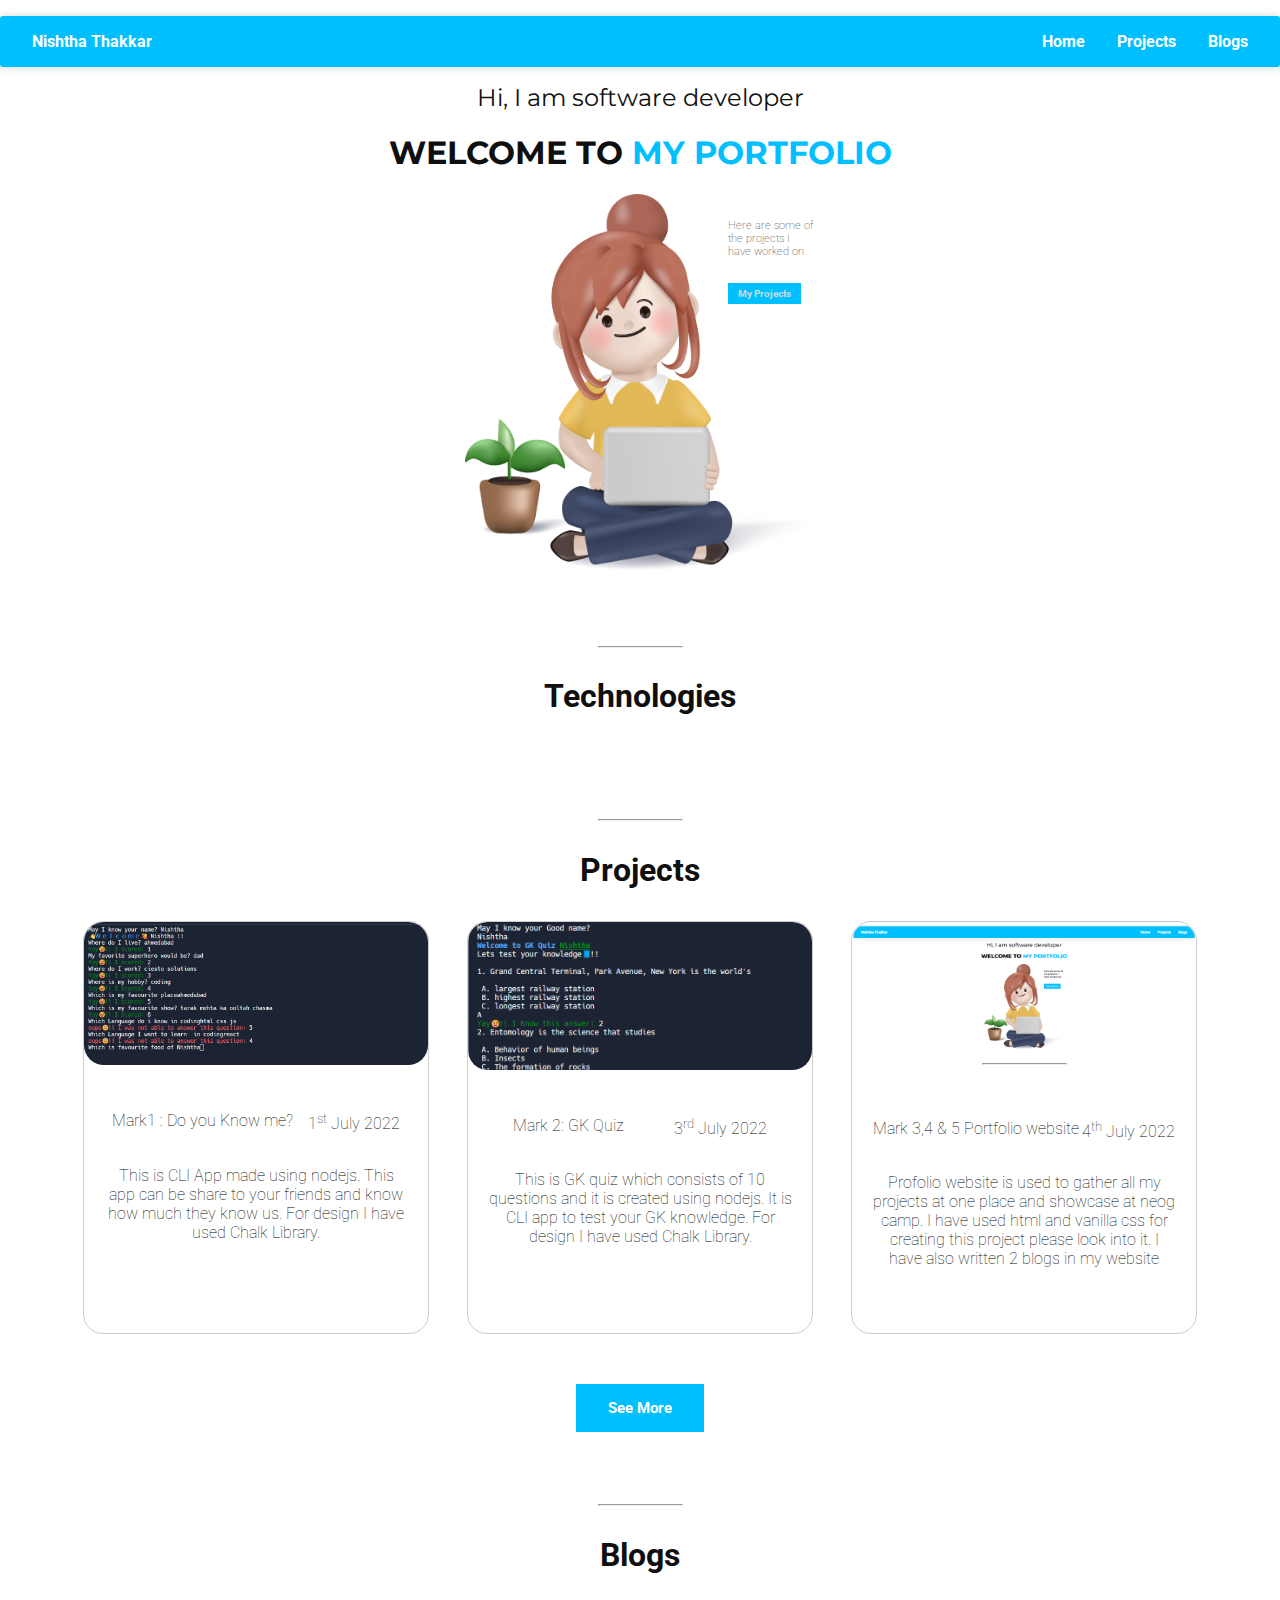
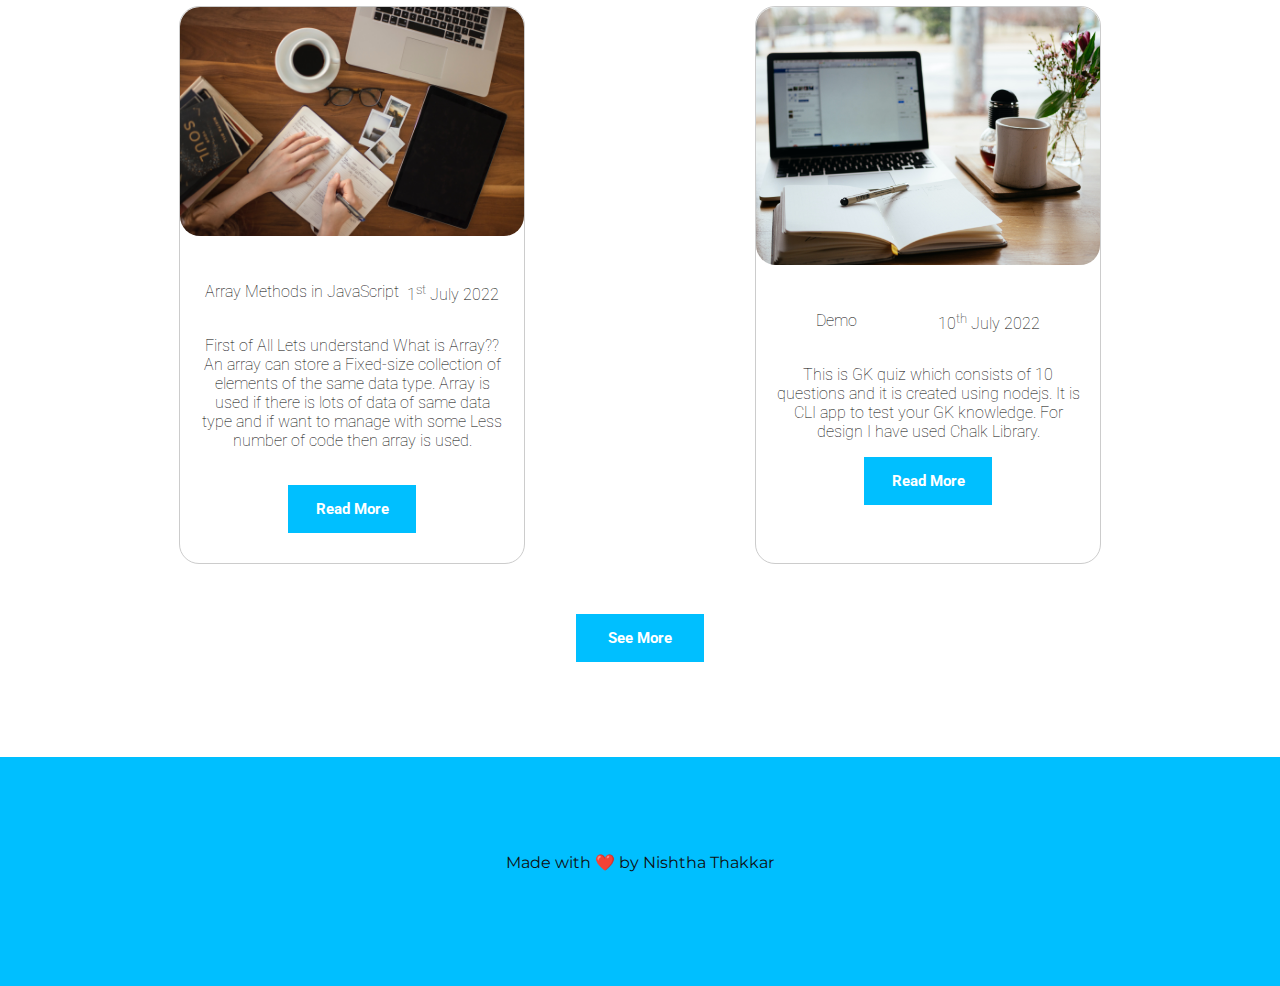
==== commit 840e34da: "feat icons changed for tech stack" ====
--- a/index.html
+++ b/index.html
@@ -9,7 +9,7 @@
     integrity="sha512-KfkfwYDsLkIlwQp6LFnl8zNdLGxu9YAA1QvwINks4PhcElQSvqcyVLLD9aMhXd13uQjoXtEKNosOWaZqXgel0g=="
     crossorigin="anonymous" referrerpolicy="no-referrer" />
   <link rel="stylesheet" href="./style.css">
-  <title>My Portfolio</title>
+  <title>Home | Nishtha's Portfolio</title>
 </head>
 
 <body>
@@ -92,8 +92,8 @@
               For design I have used Chalk Library.
             </p><br />
             <div>
-              <i class="fa-brands fa-js color-grey"" class="tech-icons-1"></i>
-              <i class="fa-brands fa-css3-alt color-grey"" class="tech-icons-1"></i>
+              <i class="fa-brands fa-js color-grey tech-icons-1"></i>
+              <i class="fa-brands fa-node-js tech-icons-1"></i>
             </div>
           </div>
         </div>
@@ -117,7 +117,7 @@
             </p>
             <div><br />
               <i class="fa-brands fa-js color-grey""></i>
-              <i class="fa-brands fa-css3-alt color-grey""></i>
+            <i class=" fa-brands fa-node-js tech-icons-1"></i>
             </div>
           </div>
         </div>
@@ -142,8 +142,8 @@
               I have also written 2 blogs in my website
             </p>
             <div><br />
-              <i class="fa-brands fa-js color-grey""></i>
-              <i class="fa-brands fa-css3-alt color-grey""></i>
+              <i class="fa-brands fa-html5 color-grey"></i>
+            <i class="fa-brands fa-css3-alt color-grey""></i>
             </div>
           </div>
         </div>
@@ -151,7 +151,7 @@
     </div>
     </div>
     <div class="btn">
-      <button class="my-proeject-btn-1"><a href="./projects.html" class="a-button">See More</a></button>
+      <a href="./projects.html" class="a-button"><button class="my-proeject-btn-1">See More</button></a>
     </div>
   </section>
   <hr>
@@ -176,8 +176,8 @@
               same data type. Array is used if there is lots of data of same data type and if want to manage with some
               Less number of code then array is used.
             </p><br />
-            <button class="my-proeject-btn-1"><a href="https://nishtha0503.hashnode.dev/array-methods-in-javascript"
-                class="a-button" target="_blank">Read More</a></button>
+            <a href="https://nishtha0503.hashnode.dev/array-methods-in-javascript"
+            class="a-button" target="_blank"><button class="my-proeject-btn-1">Read More</button></a>
           </div>
         </div>
         <!-- CARD 2 -->
@@ -194,13 +194,13 @@
               This is GK quiz which consists of 10 questions and it is created using nodejs. It is CLI app to test your
               GK knowledge. For design I have used Chalk Library.
             </p>
-            <button class="my-proeject-btn-1"><a href="https://nishtha0503.hashnode.dev/array-methods-in-javascript"
-                class="a-button" target="_blank">Read More</a></button>
+            <a href="https://nishtha0503.hashnode.dev/array-methods-in-javascript"
+                class="a-button" target="_blank"><button class="my-proeject-btn-1">Read More</button></a>
           </div>
         </div>
       </div>
       <div class="btn">
-        <button class="my-proeject-btn-1"><a href="./blogs.html" class="a-button">See More</a></button>
+        <a href="./blogs.html" class="a-button"><button class="my-proeject-btn-1">See More</button></a>
       </div>
   </section><br />
   <footer id="footer">
--- a/style.css
+++ b/style.css
@@ -20,9 +20,9 @@
     box-sizing: border-box;
   }
   
-  /* body {
-    margin: 2rem;
-  } */
+  body {
+    margin: 0;
+  }
   
   .nav-list {
     background: #00BFFF;
@@ -289,9 +289,9 @@
   width: 100%;
   height: 10%;
   display: flex;
-  bottom: 0;
+  /* bottom: 0;
   left: 0;
-  top: 99%;
+  top: 0; */
   justify-content: center;
   align-items: center;
   background-color: #00BFFF;
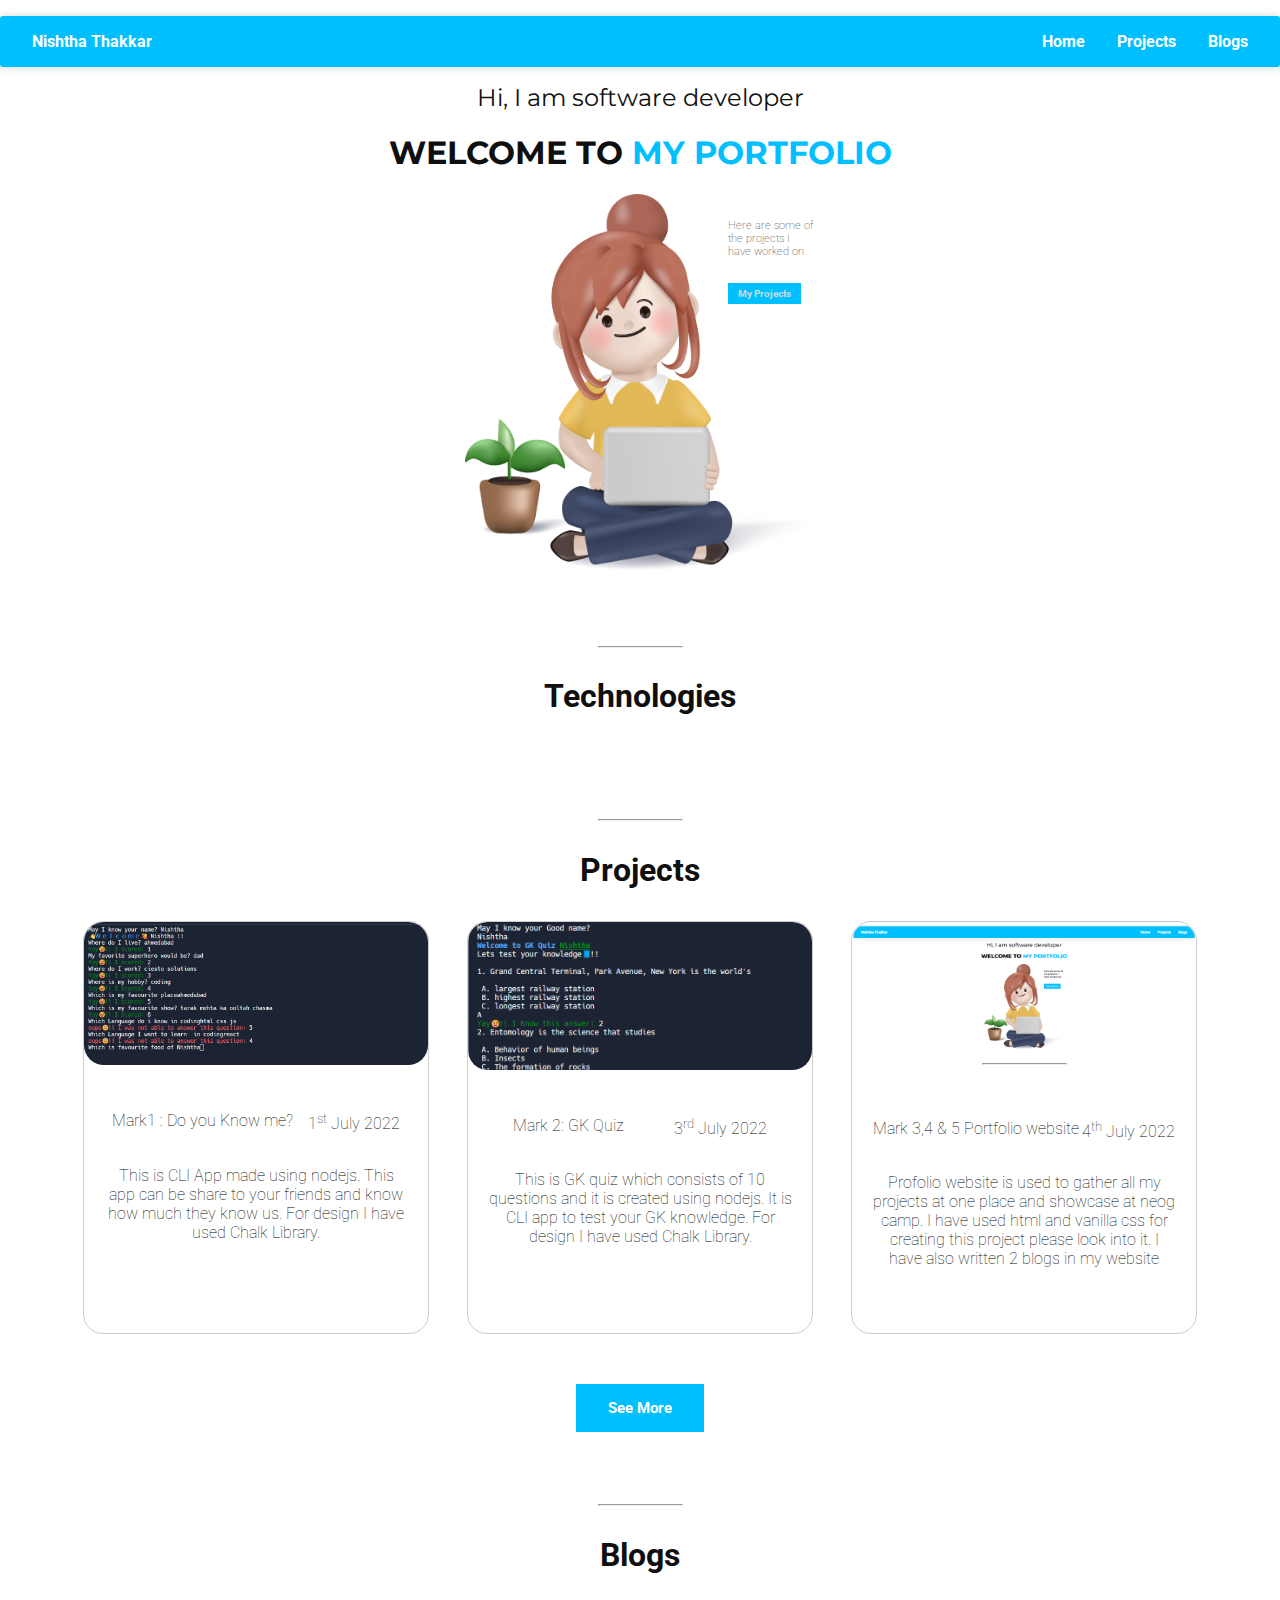
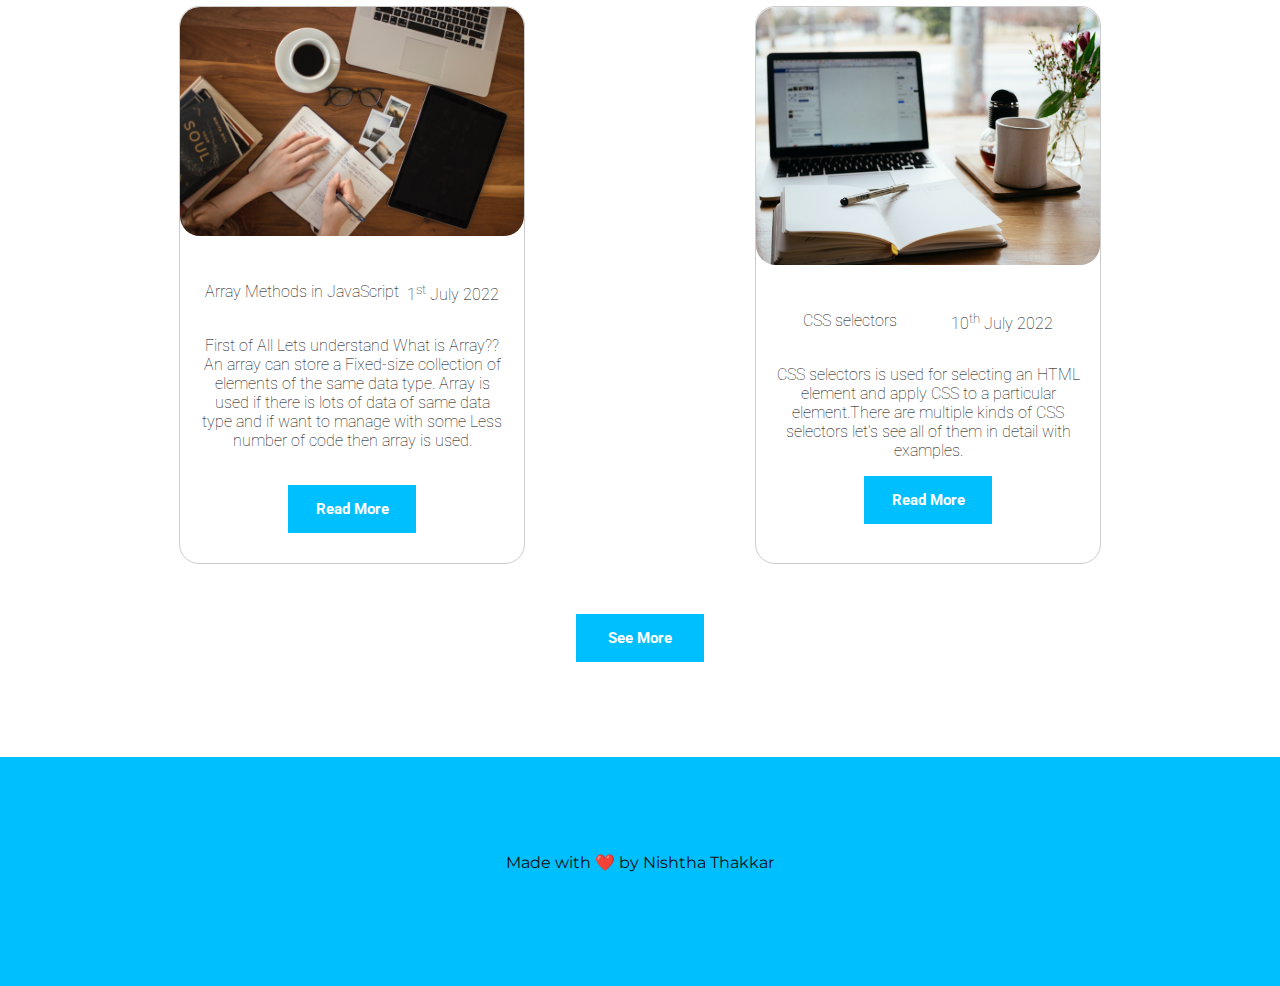
==== commit ea980197: "feat blog added" ====
--- a/index.html
+++ b/index.html
@@ -187,14 +187,13 @@
           </div>
           <div class="card-body">
             <div class="project-name">
-              <p>Demo</p>
+              <p>CSS selectors</p>
               <p>10<sup>th</sup> July 2022</p>
             </div>
             <p>
-              This is GK quiz which consists of 10 questions and it is created using nodejs. It is CLI app to test your
-              GK knowledge. For design I have used Chalk Library.
+              CSS selectors is used for selecting an HTML element and apply CSS to a particular element.There are multiple kinds of CSS selectors let's see all of them in detail with examples.
             </p>
-            <a href="https://nishtha0503.hashnode.dev/array-methods-in-javascript"
+            <a href="https://nishtha0503.hashnode.dev/css-selectors"
                 class="a-button" target="_blank"><button class="my-proeject-btn-1">Read More</button></a>
           </div>
         </div>
